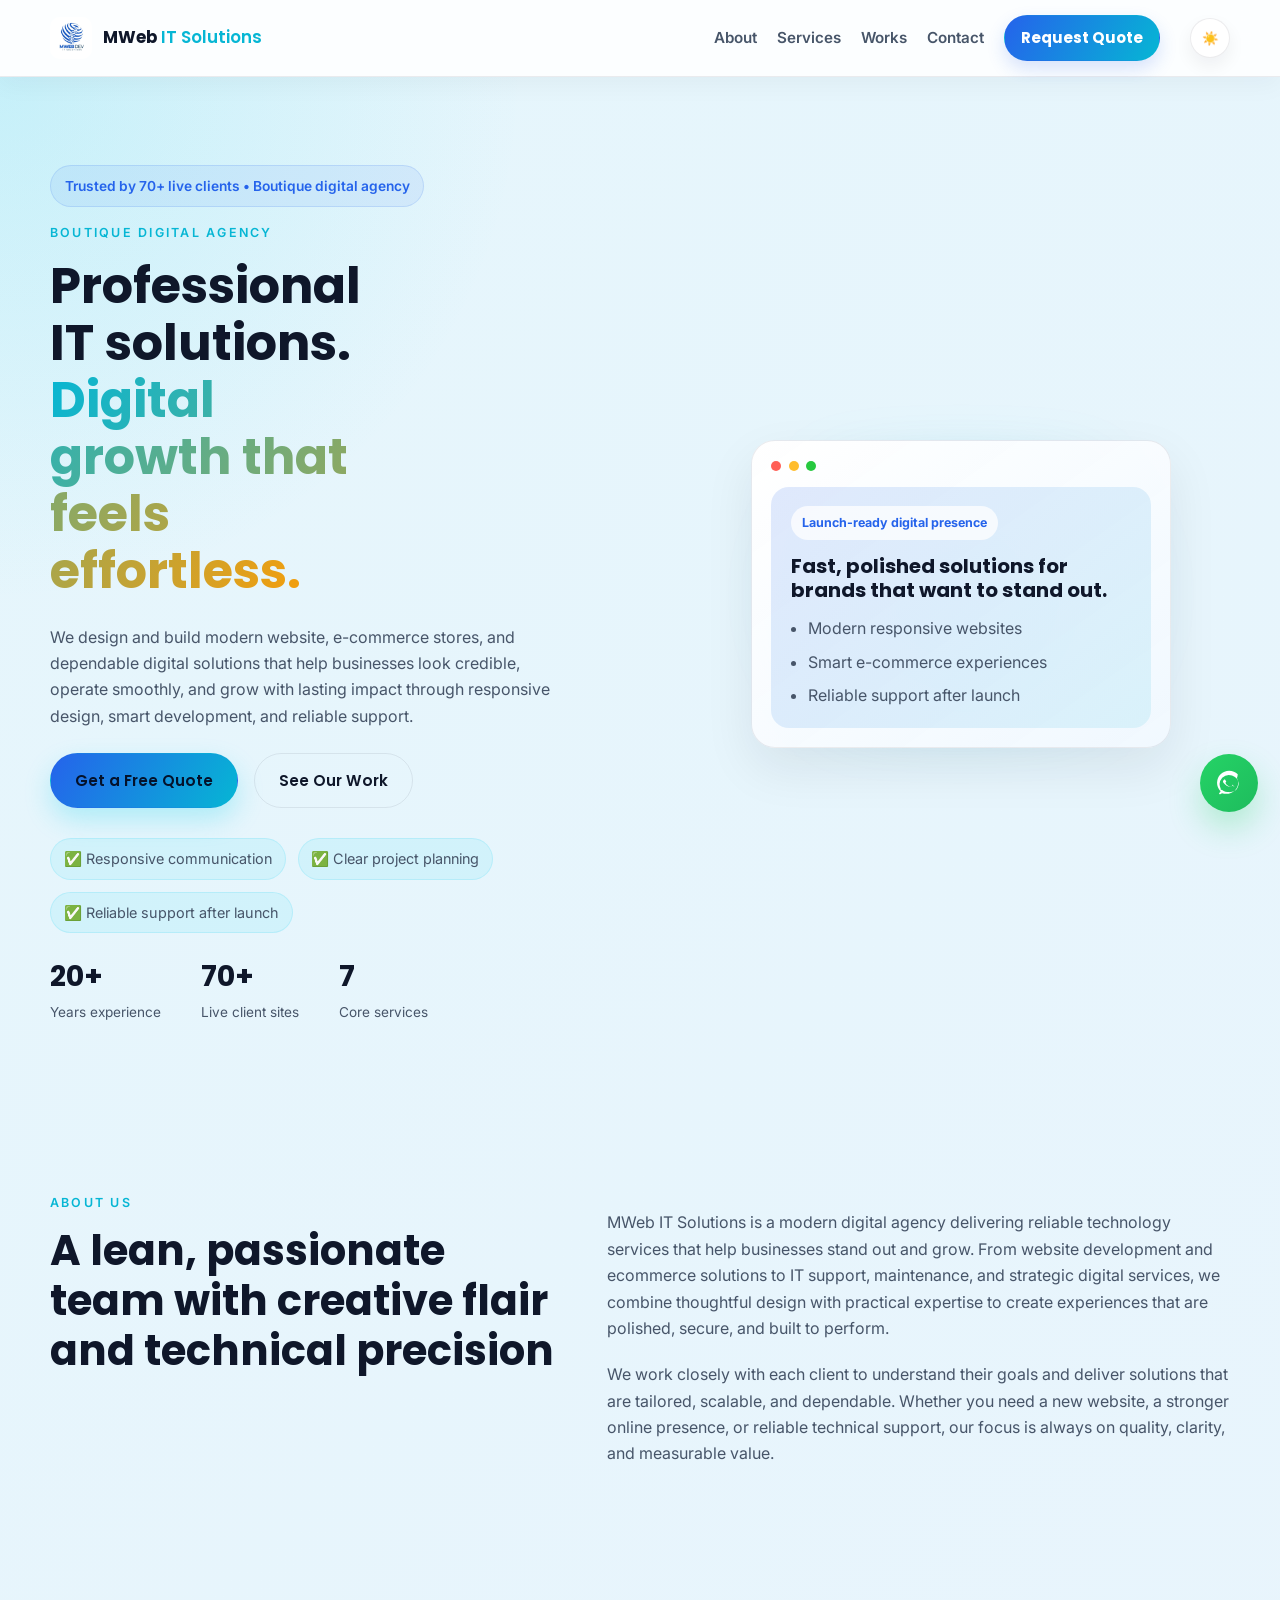
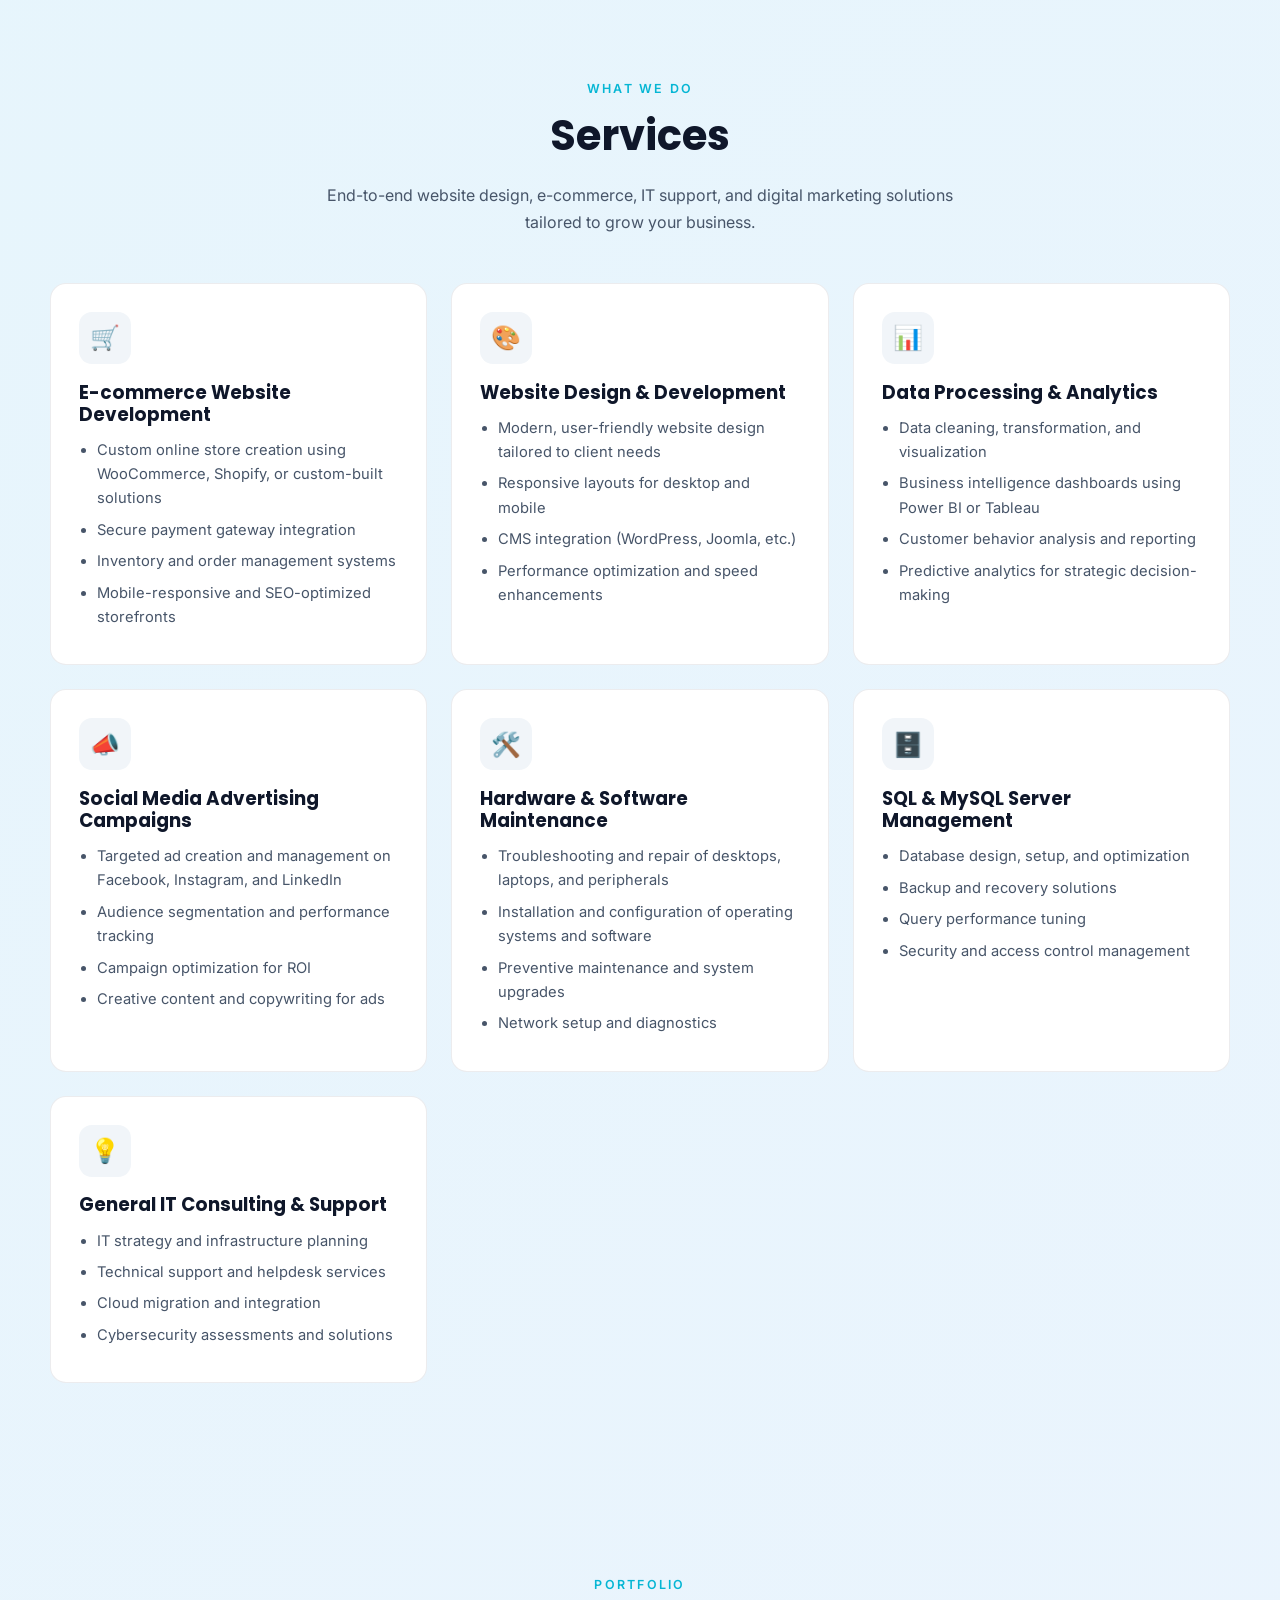
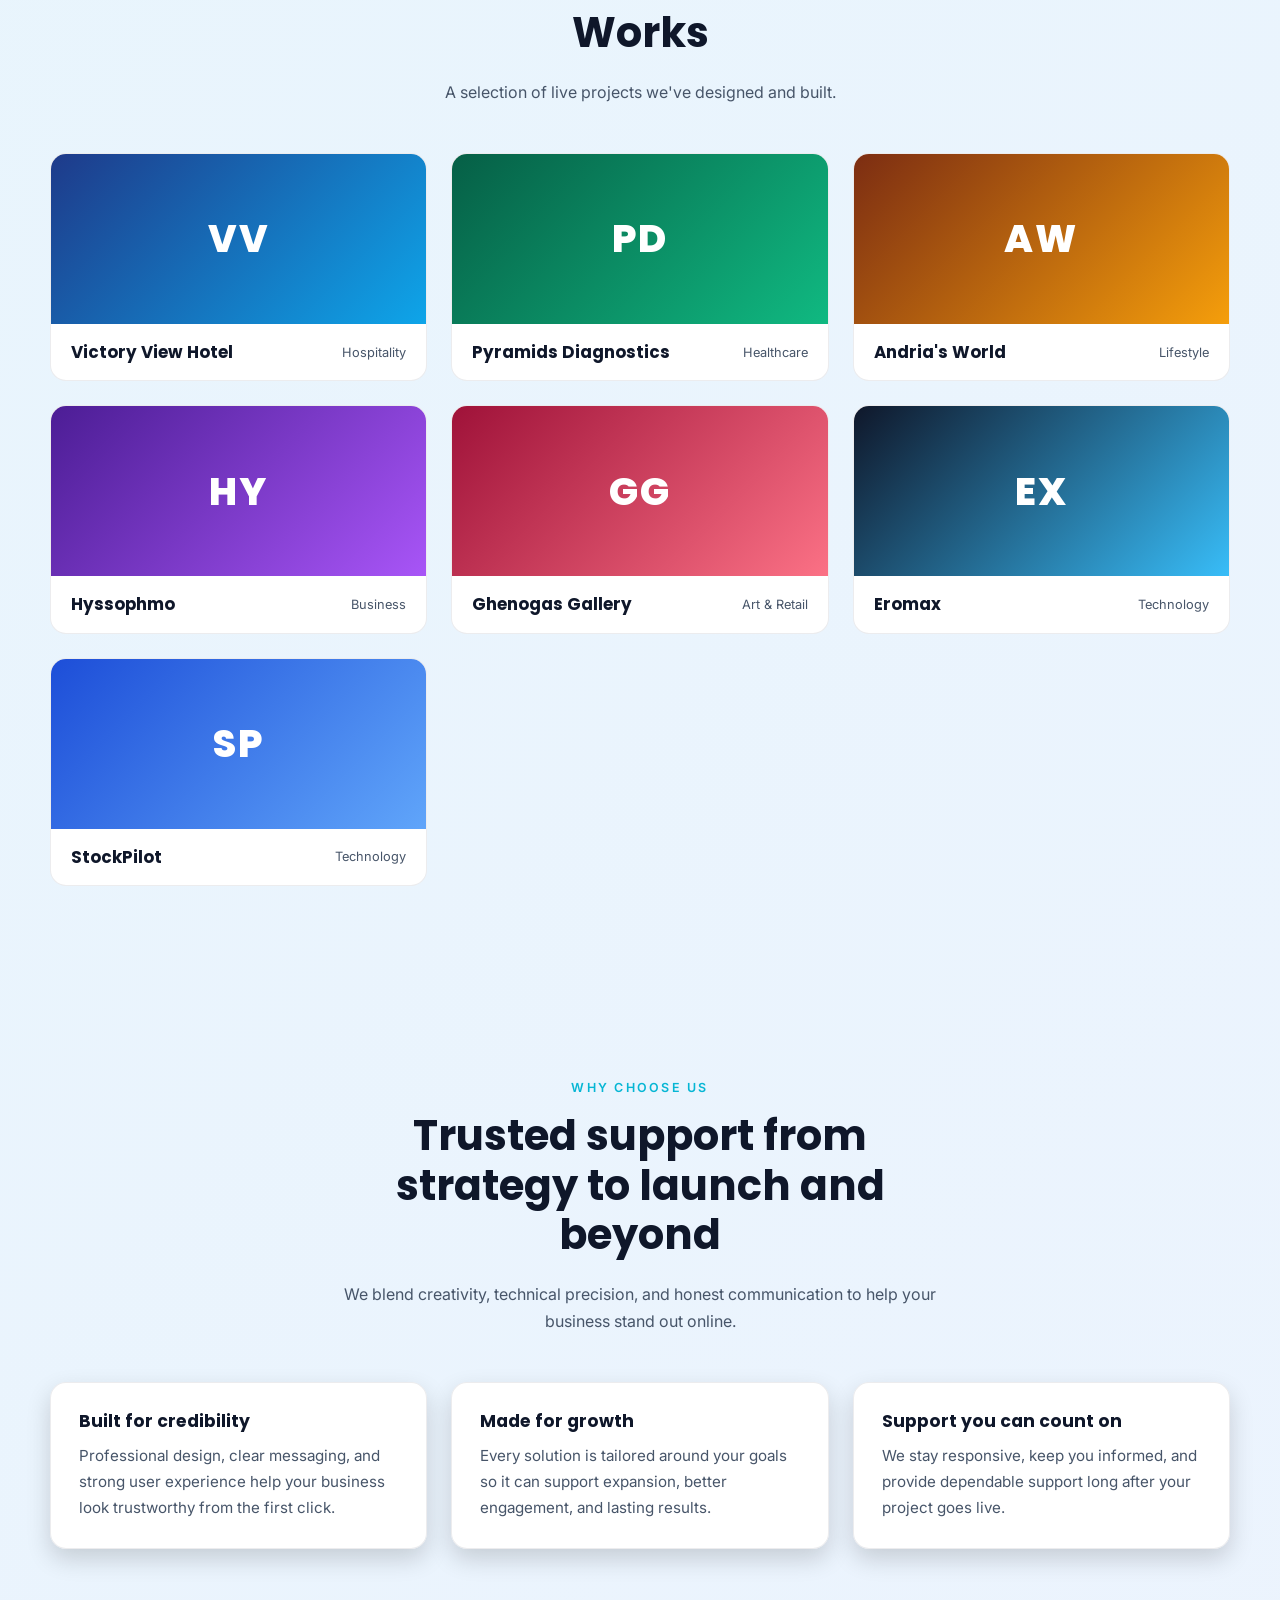
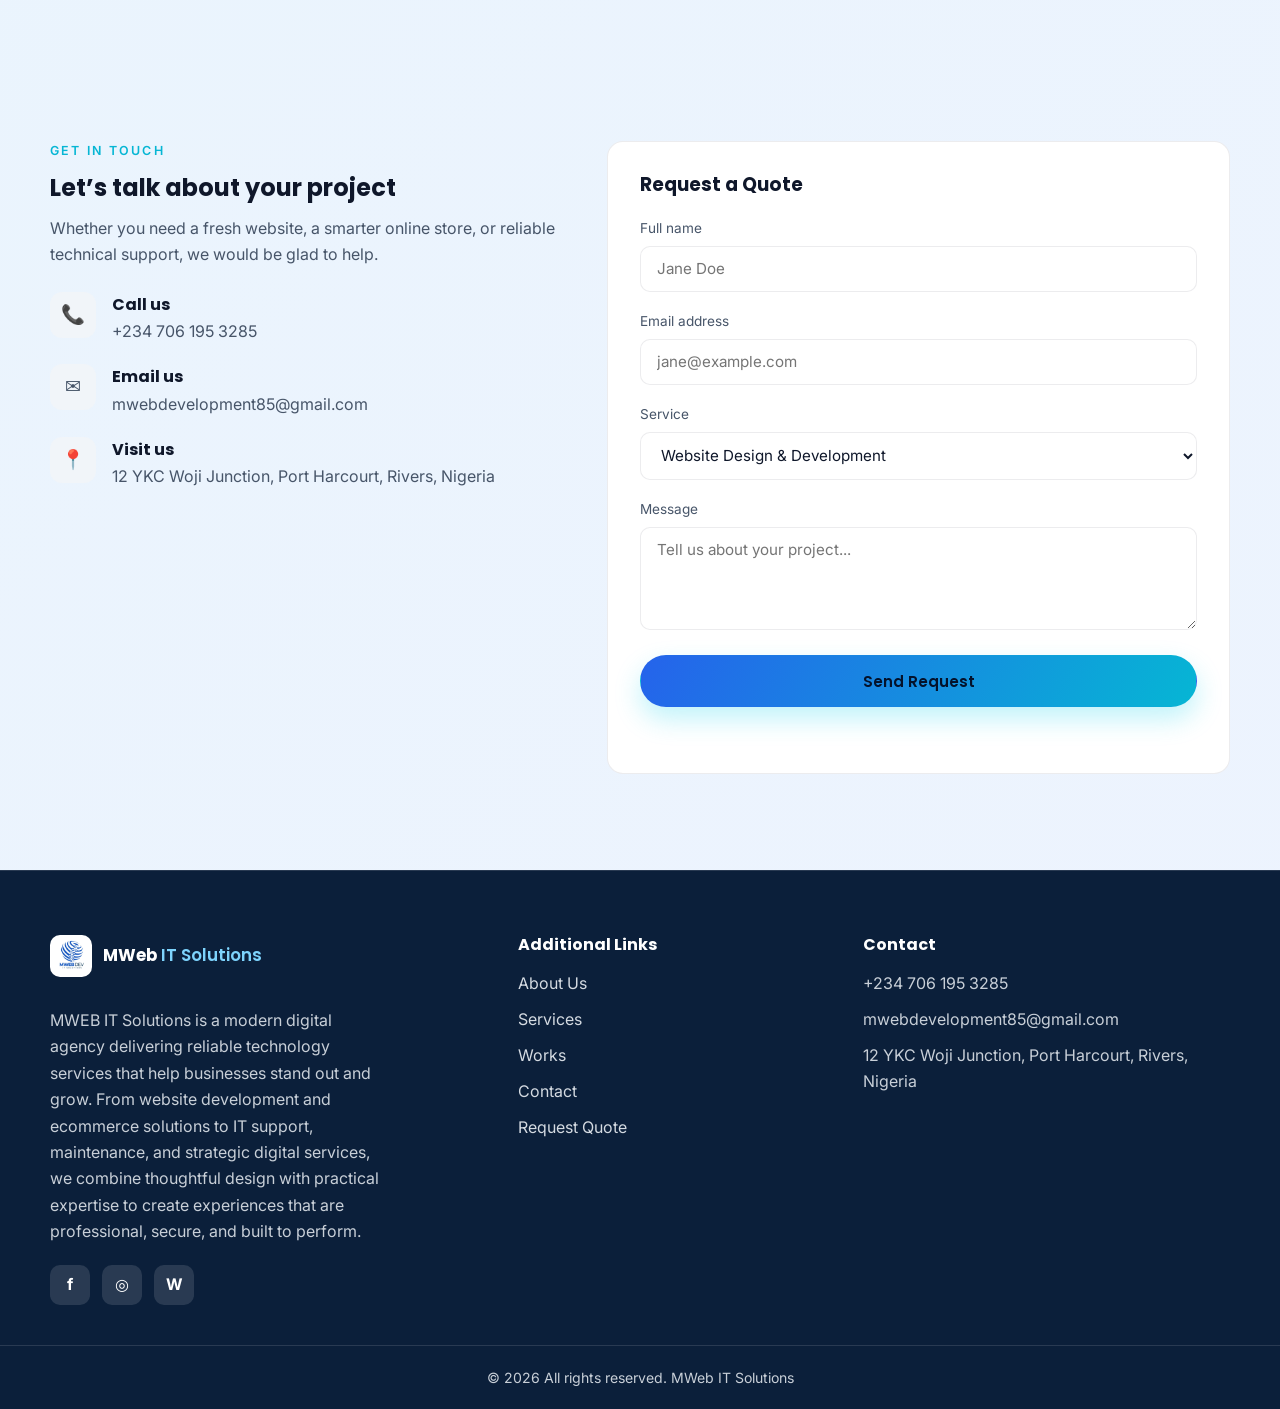
==== index.html @ 4c671ed6 "updated link" ====
<!DOCTYPE html>
<html lang="en">
<head>
  <meta charset="UTF-8" />
  <meta name="viewport" content="width=device-width, initial-scale=1.0" />
  <meta name="description" content="MWEB IT Solutions provides professional website design, e-commerce development, IT support, and digital marketing services for businesses seeking reliable growth online." />
  <meta name="keywords" content="website design company, web development agency, ecommerce website, IT support services, digital marketing agency, responsive website design, custom website development" />
  <meta name="author" content="MWEB IT Solutions" />
  <meta name="google-site-verification" content="SBiIvkChn9C94hpiwsORl5wHkBfCQPVoW0wf-4r5130" />
  <meta name="robots" content="index, follow, max-snippet:-1, max-image-preview:large, max-video-preview:-1" />
  <meta property="og:title" content="MWEB IT Solutions | Website Design, E-commerce & IT Support" />
  <meta property="og:description" content="Professional website design, e-commerce development, IT support, and digital marketing solutions for growing businesses." />
  <meta property="og:type" content="website" />
  <meta property="og:url" content="https://mwebitsolutions.com/" />
  <meta property="og:image" content="https://mwebitsolutions.com/images/logo.jpg" />
  <meta property="og:site_name" content="MWEB IT Solutions" />
  <meta name="twitter:card" content="summary_large_image" />
  <meta name="twitter:title" content="MWEB IT Solutions | Website Design, E-commerce & IT Support" />
  <meta name="twitter:description" content="Professional website design, e-commerce development, IT support, and digital marketing solutions for growing businesses." />
  <meta name="twitter:image" content="https://mwebitsolutions.com/images/logo.jpg" />
  <title>MWEB IT Solutions | Website Design, E-commerce & IT Support</title>
  <link rel="preconnect" href="https://fonts.googleapis.com" />
  <link rel="preconnect" href="https://fonts.gstatic.com" crossorigin />
  <link href="https://fonts.googleapis.com/css2?family=Poppins:wght@400;500;600;700;800&family=Inter:wght@400;500;600&display=swap" rel="stylesheet" />
  <link rel="stylesheet" href="css/styles.css" />
  <script type="application/ld+json">
  {
    "@context": "https://schema.org",
    "@type": "Organization",
    "name": "MWEB IT Solutions",
    "url": "https://mwebitsolutions.com/",
    "logo": "https://mwebitsolutions.com/images/logo.jpg",
    "description": "MWEB IT Solutions offers website design, e-commerce development, IT support, and digital marketing services for growing businesses.",
    "sameAs": [],
    "contactPoint": {
      "@type": "ContactPoint",
      "telephone": "+2347061953285",
      "contactType": "sales"
    }
  }
  </script>
  <!-- Google tag (gtag.js) -->
  <script async src="https://www.googletagmanager.com/gtag/js?id=G-JYFDJ59H5P"></script>
  <script>
    window.dataLayer = window.dataLayer || [];
    function gtag(){dataLayer.push(arguments);}
    gtag('js', new Date());
    gtag('config', 'G-JYFDJ59H5P');
  </script>
</head>
<body>
  <!-- Header -->
  <header class="site-header" id="top">
    <div class="container header-inner">
      <a href="#home" class="brand">
        <img src="images/logo.jpg" alt="MWeb IT Solutions logo" class="brand-logo" />
        <span class="brand-text">MWeb <em>IT Solutions</em></span>
      </a>

      <nav class="main-nav" id="mainNav" aria-label="Primary">
        <a href="#home">About</a>
        <a href="#services">Services</a>
        <a href="#works">Works</a>
        <a href="#contact">Contact</a>
        <a href="#contact" class="btn btn-sm btn-primary nav-cta">Request Quote</a>
      </nav>

      <div class="header-actions">
        <button class="theme-toggle" id="themeToggle" aria-label="Toggle color mode" title="Toggle color mode">☀️</button>
        <button class="nav-toggle" id="navToggle" aria-label="Toggle menu" aria-expanded="false">
          <span></span><span></span><span></span>
        </button>
      </div>
    </div>
  </header>

  <!-- Hero -->
  <section class="hero" id="home">
    <div class="container hero-inner">
      <div class="hero-copy">
        <div class="hero-badge">Trusted by 70+ live clients • Boutique digital agency</div>
        <p class="eyebrow">Boutique Digital Agency</p>
        <h1>Professional IT solutions.<br /><span>Digital growth that feels effortless.</span></h1>
        <p class="lead">
          We design and build modern website, e-commerce stores, and dependable digital solutions that help businesses look credible,
          operate smoothly, and grow with lasting impact through responsive design, smart development, and reliable support.
        </p>
        <div class="hero-actions">
          <a href="#contact" class="btn btn-primary">Get a Free Quote</a>
          <a href="#works" class="btn btn-ghost">See Our Work</a>
        </div>
        <div class="hero-trust" aria-label="Trust points">
          <span>✅ Responsive communication</span>
          <span>✅ Clear project planning</span>
          <span>✅ Reliable support after launch</span>
        </div>
        <ul class="hero-stats">
          <li><strong>20+</strong><span>Years experience</span></li>
          <li><strong>70+</strong><span>Live client sites</span></li>
          <li><strong>7</strong><span>Core services</span></li>
        </ul>
      </div>
      <div class="hero-visual" aria-hidden="true">
        <div class="glow"></div>
        <div class="hero-feature-card">
          <div class="hero-feature-header">
            <span></span><span></span><span></span>
          </div>
          <div class="hero-feature-main">
            <div class="hero-feature-badge">Launch-ready digital presence</div>
            <h3>Fast, polished solutions for brands that want to stand out.</h3>
            <ul>
              <li>Modern responsive websites</li>
              <li>Smart e-commerce experiences</li>
              <li>Reliable support after launch</li>
            </ul>
          </div>
        </div>
      </div>
    </div>
  </section>

  <!-- About -->
  <section class="about section" id="about">
    <div class="container about-grid">
      <div class="section-head">
        <p class="kicker">About us</p>
        <h2>A lean, passionate team with creative flair and technical precision</h2>
      </div>
      <div class="about-body">
        <p>
          MWeb IT Solutions is a modern digital agency delivering reliable technology services that help businesses stand out and grow.
          From website development and ecommerce solutions to IT support, maintenance, and strategic digital services, we combine thoughtful design
          with practical expertise to create experiences that are polished, secure, and built to perform.
        </p>
        <p>
          We work closely with each client to understand their goals and deliver solutions that are tailored, scalable, and dependable.
          Whether you need a new website, a stronger online presence, or reliable technical support, our focus is always on quality, clarity,
          and measurable value.
        </p>
      </div>
    </div>
  </section>

  <!-- Services -->
  <section class="services section" id="services">
    <div class="container">
      <div class="section-head center">
        <p class="kicker">What we do</p>
        <h2>Services</h2>
        <p class="section-sub">End-to-end website design, e-commerce, IT support, and digital marketing solutions tailored to grow your business.</p>
      </div>

      <div class="service-grid">
        <article class="service-card">
          <div class="service-icon">🛒</div>
          <h3>E-commerce Website Development</h3>
          <ul>
            <li>Custom online store creation using WooCommerce, Shopify, or custom-built solutions</li>
            <li>Secure payment gateway integration</li>
            <li>Inventory and order management systems</li>
            <li>Mobile-responsive and SEO-optimized storefronts</li>
          </ul>
        </article>

        <article class="service-card">
          <div class="service-icon">🎨</div>
          <h3>Website Design &amp; Development</h3>
          <ul>
            <li>Modern, user-friendly website design tailored to client needs</li>
            <li>Responsive layouts for desktop and mobile</li>
            <li>CMS integration (WordPress, Joomla, etc.)</li>
            <li>Performance optimization and speed enhancements</li>
          </ul>
        </article>

        <article class="service-card">
          <div class="service-icon">📊</div>
          <h3>Data Processing &amp; Analytics</h3>
          <ul>
            <li>Data cleaning, transformation, and visualization</li>
            <li>Business intelligence dashboards using Power BI or Tableau</li>
            <li>Customer behavior analysis and reporting</li>
            <li>Predictive analytics for strategic decision-making</li>
          </ul>
        </article>

        <article class="service-card">
          <div class="service-icon">📣</div>
          <h3>Social Media Advertising Campaigns</h3>
          <ul>
            <li>Targeted ad creation and management on Facebook, Instagram, and LinkedIn</li>
            <li>Audience segmentation and performance tracking</li>
            <li>Campaign optimization for ROI</li>
            <li>Creative content and copywriting for ads</li>
          </ul>
        </article>

        <article class="service-card">
          <div class="service-icon">🛠️</div>
          <h3>Hardware &amp; Software Maintenance</h3>
          <ul>
            <li>Troubleshooting and repair of desktops, laptops, and peripherals</li>
            <li>Installation and configuration of operating systems and software</li>
            <li>Preventive maintenance and system upgrades</li>
            <li>Network setup and diagnostics</li>
          </ul>
        </article>

        <article class="service-card">
          <div class="service-icon">🗄️</div>
          <h3>SQL &amp; MySQL Server Management</h3>
          <ul>
            <li>Database design, setup, and optimization</li>
            <li>Backup and recovery solutions</li>
            <li>Query performance tuning</li>
            <li>Security and access control management</li>
          </ul>
        </article>

        <article class="service-card">
          <div class="service-icon">💡</div>
          <h3>General IT Consulting &amp; Support</h3>
          <ul>
            <li>IT strategy and infrastructure planning</li>
            <li>Technical support and helpdesk services</li>
            <li>Cloud migration and integration</li>
            <li>Cybersecurity assessments and solutions</li>
          </ul>
        </article>
      </div>
    </div>
  </section>

  <!-- Works -->
  <section class="works section" id="works">
    <div class="container">
      <div class="section-head center">
        <p class="kicker">Portfolio</p>
        <h2>Works</h2>
        <p class="section-sub">A selection of live projects we've designed and built.</p>
      </div>

      <div class="works-grid">
        <a class="work-card" href="https://victoryviewhotel.com.ng/" target="_blank" rel="noopener">
          <div class="work-thumb" style="--c1:#1e3a8a;--c2:#0ea5e9;">VV</div>
          <div class="work-meta"><h3>Victory View Hotel</h3><span>Hospitality</span></div>
        </a>
        <a class="work-card" href="https://pyramidsdiagnostics.com/" target="_blank" rel="noopener">
          <div class="work-thumb" style="--c1:#065f46;--c2:#10b981;">PD</div>
          <div class="work-meta"><h3>Pyramids Diagnostics</h3><span>Healthcare</span></div>
        </a>
        <a class="work-card" href="https://andriasworld.ng/" target="_blank" rel="noopener">
          <div class="work-thumb" style="--c1:#7c2d12;--c2:#f59e0b;">AW</div>
          <div class="work-meta"><h3>Andria's World</h3><span>Lifestyle</span></div>
        </a>
        <a class="work-card" href="https://hyssophmo.com/" target="_blank" rel="noopener">
          <div class="work-thumb" style="--c1:#4c1d95;--c2:#a855f7;">HY</div>
          <div class="work-meta"><h3>Hyssophmo</h3><span>Business</span></div>
        </a>
        <a class="work-card" href="https://ghenogasgallery.com.ng/" target="_blank" rel="noopener">
          <div class="work-thumb" style="--c1:#9f1239;--c2:#fb7185;">GG</div>
          <div class="work-meta"><h3>Ghenogas Gallery</h3><span>Art &amp; Retail</span></div>
        </a>
        <a class="work-card" href="https://eromax.com.ng/" target="_blank" rel="noopener">
          <div class="work-thumb" style="--c1:#0f172a;--c2:#38bdf8;">EX</div>
          <div class="work-meta"><h3>Eromax</h3><span>Technology</span></div>
        </a>
        <a class="work-card" href="https://mwebitsolutions.github.io/stockpilot-website/" target="_blank" rel="noopener">
          <div class="work-thumb" style="--c1:#1d4ed8;--c2:#60a5fa;">SP</div>
          <div class="work-meta"><h3>StockPilot</h3><span>Technology</span></div>
        </a>
      </div>
    </div>
  </section>

  <!-- Trust / Why choose us -->
  <section class="trust section" id="trust">
    <div class="container">
      <div class="section-head center">
        <p class="kicker">Why choose us</p>
        <h2>Trusted support from strategy to launch and beyond</h2>
        <p class="section-sub">We blend creativity, technical precision, and honest communication to help your business stand out online.</p>
      </div>

      <div class="trust-cards">
        <article class="trust-card">
          <h3>Built for credibility</h3>
          <p>Professional design, clear messaging, and strong user experience help your business look trustworthy from the first click.</p>
        </article>
        <article class="trust-card">
          <h3>Made for growth</h3>
          <p>Every solution is tailored around your goals so it can support expansion, better engagement, and lasting results.</p>
        </article>
        <article class="trust-card">
          <h3>Support you can count on</h3>
          <p>We stay responsive, keep you informed, and provide dependable support long after your project goes live.</p>
        </article>
      </div>
    </div>
  </section>

  <!-- Contact -->
  <section class="contact section" id="contact">
    <div class="container contact-grid">
      <div class="contact-info">
        <p class="kicker">Get in touch</p>
        <h2>Let’s talk about your project</h2>
        <p class="contact-intro">Whether you need a fresh website, a smarter online store, or reliable technical support, we would be glad to help.</p>
        <ul class="contact-list">
          <li>
            <span class="ci-icon">📞</span>
            <div><strong>Call us</strong><a href="tel:+2347061953285">+234 706 195 3285</a></div>
          </li>
          <li>
            <span class="ci-icon">✉️</span>
            <div><strong>Email us</strong><a href="mailto:mwebdevelopment85@gmail.com">mwebdevelopment85@gmail.com</a></div>
          </li>
          <li>
            <span class="ci-icon">📍</span>
            <div><strong>Visit us</strong><span>12 YKC Woji Junction, Port Harcourt, Rivers, Nigeria</span></div>
          </li>
        </ul>
      </div>

      <form class="contact-form" id="contactForm" action="#" method="POST" novalidate>
        <h3>Request a Quote</h3>
        <div class="field">
          <label for="name">Full name</label>
          <input type="text" id="name" name="name" required placeholder="Jane Doe" />
        </div>
        <div class="field">
          <label for="email">Email address</label>
          <input type="email" id="email" name="email" required placeholder="jane@example.com" />
        </div>
        <div class="field">
          <label for="service">Service</label>
          <select id="service" name="service">
            <option>Website Design &amp; Development</option>
            <option>E-commerce Development</option>
            <option>Data Processing &amp; Analytics</option>
            <option>Social Media Advertising</option>
            <option>Hardware &amp; Software Maintenance</option>
            <option>SQL &amp; MySQL Server Management</option>
            <option>General IT Consulting &amp; Support</option>
          </select>
        </div>
        <div class="field">
          <label for="message">Message</label>
          <textarea id="message" name="message" rows="4" placeholder="Tell us about your project..."></textarea>
        </div>
        <input type="hidden" name="_subject" value="New quote request from MWeb website" />
        <input type="text" name="_honey" style="display:none;" tabindex="-1" autocomplete="off" />
        <button type="submit" class="btn btn-primary btn-block">Send Request</button>
        <p class="form-note" id="formNote" role="status"></p>
      </form>
    </div>
  </section>

  <!-- Footer -->
  <footer class="site-footer">
    <div class="container footer-grid">
      <div class="footer-brand">
        <a href="#top" class="brand">
          <img src="images/logo.jpg" alt="MWeb IT Solutions logo" class="brand-logo" />
          <span class="brand-text">MWeb <em>IT Solutions</em></span>
        </a>
        <p>MWEB IT Solutions is a modern digital agency delivering reliable technology services that help businesses stand out and grow. From website development and ecommerce solutions to IT support, maintenance, and strategic digital services, we combine thoughtful design with practical expertise to create experiences that are professional, secure, and built to perform.</p>
        <div class="socials">
          <a href="https://www.facebook.com/profile.php?id=100087336552501" target="_blank" rel="noopener" aria-label="Facebook">f</a>
          <a href="https://www.instagram.com/mweb.devsolution/" target="_blank" rel="noopener" aria-label="Instagram">◎</a>
          <a href="https://wa.me/2347061953285" target="_blank" rel="noopener" aria-label="WhatsApp">W</a>
        </div>
      </div>

      <div class="footer-links">
        <h4>Additional Links</h4>
        <ul>
          <li><a href="#about">About Us</a></li>
          <li><a href="#services">Services</a></li>
          <li><a href="#works">Works</a></li>
          <li><a href="#contact">Contact</a></li>
          <li><a href="#contact">Request Quote</a></li>
        </ul>
      </div>

      <div class="footer-contact">
        <h4>Contact</h4>
        <ul>
          <li><a href="https://wa.me/2347061953285">+234 706 195 3285</a></li>
          <li>mwebdevelopment85@gmail.com</li>
          <li>12 YKC Woji Junction, Port Harcourt, Rivers, Nigeria</li>
        </ul>
      </div>
    </div>
    <div class="footer-bottom">
      <div class="container">
        <p>© <span id="year"></span> All rights reserved. MWeb IT Solutions</p>
      </div>
    </div>
  </footer>

  <a href="https://wa.me/2347061953285" class="whatsapp-float" target="_blank" rel="noopener" aria-label="Chat on WhatsApp">
    <svg viewBox="0 0 24 24" aria-hidden="true">
      <path d="M16.9 15.2c-.3-.2-1.7-.8-1.9-.9-.2-.1-.3-.1-.5.1-.1.2-.5.8-.7 1-.1.1-.2.1-.4.1-.1 0-.3 0-.5-.1-.7-.3-1.4-.7-2-1.2-.8-.7-1.4-1.4-1.9-2.3-.1-.2 0-.3.1-.4.1-.1.2-.2.3-.3.1-.1.1-.2.2-.3.1-.1 0-.2-.1-.3-.1-.4-.7-1.1-.9-1.5-.1-.2-.2-.1-.3-.1l-.4.1c-.1.1-.3.2-.4.3-.2.2-.5.5-.6.9-.1.3-.1.7.1 1 .2.3.4.7.6 1 .2.2.4.4.6.6 1.1 1.1 2.4 1.9 3.8 2.4.4.1.7.2 1.1.2.4 0 .7-.2.9-.4.2-.2.5-.6.6-.9.1-.4 0-.7-.1-.9-.2-.2-.3-.3-.5-.4z"/>
      <path d="M19.5 4.5A10.2 10.2 0 0 0 4.8 19.2L3.5 20.7a.8.8 0 0 0 1 .9l1.5-.9c2.5.9 5.2.8 7.6-.2 2.4-.9 4.4-2.7 5.5-5.1 1.1-2.4 1-5.2-.3-7.6A10.3 10.3 0 0 0 19.5 4.5zM12.1 19.8c-2.2 0-4.3-.7-6-1.9l-.4-.2-1 .6.4-1-.2-.4a8.5 8.5 0 0 1 1.3-9.4A8.4 8.4 0 0 1 20.3 12c0 2.2-.8 4.4-2.3 6a8.5 8.5 0 0 1-6 1.8z"/>
    </svg>
  </a>
  <a href="#top" class="to-top" id="toTop" aria-label="Back to top">↑</a>

  <script src="js/main.js?v=20260809-2"></script>
</body>
</html>
---- css/styles.css ----
:root {
  --bg: #f8fbff;
  --bg-2: #ffffff;
  --surface: #ffffff;
  --surface-2: #f1f5f9;
  --text: #0f172a;
  --muted: #475569;
  --primary: #2563eb;
  --primary-2: #06b6d4;
  --accent: #f59e0b;
  --border: rgba(15, 23, 42, 0.08);
  --radius: 16px;
  --shadow: 0 20px 50px rgba(15, 23, 42, 0.08);
  --container: 1180px;
}

body.dark {
  --bg: #0b1020;
  --bg-2: #0f1730;
  --surface: #131c38;
  --surface-2: #1a2547;
  --text: #e8ecf6;
  --muted: #9aa6c4;
  --border: rgba(255, 255, 255, 0.08);
  --shadow: 0 20px 50px rgba(0, 0, 0, 0.35);
}

* { box-sizing: border-box; }

html { scroll-behavior: smooth; }

body {
  margin: 0;
  font-family: "Inter", system-ui, sans-serif;
  background: linear-gradient(135deg, rgba(6, 182, 212, 0.08), rgba(37, 99, 235, 0.05)), var(--bg);
  color: var(--text);
  line-height: 1.65;
  -webkit-font-smoothing: antialiased;
  transition: background-color 0.25s ease, color 0.25s ease;
}

h1, h2, h3, h4 { font-family: "Poppins", sans-serif; line-height: 1.2; margin: 0 0 0.5em; }

a { color: inherit; text-decoration: none; }

img { max-width: 100%; display: block; }

.container { width: min(100% - 2.5rem, var(--container)); margin-inline: auto; }

.section { padding: 96px 0; }

.center { text-align: center; }

/* Buttons */
.btn {
  display: inline-flex;
  align-items: center;
  gap: 0.5rem;
  padding: 0.85rem 1.5rem;
  border-radius: 999px;
  font-weight: 600;
  font-family: "Poppins", sans-serif;
  font-size: 0.95rem;
  cursor: pointer;
  border: 1px solid transparent;
  transition: transform 0.15s ease, box-shadow 0.2s ease, background 0.2s ease;
}
.btn:hover { transform: translateY(-2px); }
.btn-sm { padding: 0.55rem 1.1rem; font-size: 0.85rem; }
.btn-block { width: 100%; justify-content: center; }
.btn-primary {
  background: linear-gradient(120deg, var(--primary), var(--primary-2));
  color: #04122b;
  box-shadow: 0 12px 26px rgba(34, 211, 238, 0.28);
}
.btn-ghost { background: transparent; border-color: var(--border); color: var(--text); }
.btn-ghost:hover { background: var(--surface-2); }

/* Header */
.site-header {
  position: sticky;
  top: 0;
  z-index: 50;
  background: rgba(255, 255, 255, 0.88);
  backdrop-filter: blur(16px);
  border-bottom: 1px solid var(--border);
  box-shadow: 0 8px 24px rgba(15, 23, 42, 0.04);
}
body.dark .site-header {
  background: rgba(11, 16, 32, 0.88);
  box-shadow: 0 8px 24px rgba(0, 0, 0, 0.18);
}
.header-inner { display: flex; align-items: center; justify-content: space-between; height: 76px; gap: 1rem; position: relative; }

.brand { display: inline-flex; align-items: center; gap: 0.7rem; font-family: "Poppins", sans-serif; font-weight: 700; }
.brand-logo {
  width: 42px;
  height: 42px;
  object-fit: contain;
  border-radius: 10px;
  display: block;
}
.brand-text { font-size: 1.05rem; color: var(--text); }
.brand-text em { color: var(--primary-2); font-style: normal; font-weight: 600; }

.main-nav {
  display: flex;
  align-items: center;
  gap: 1.25rem;
  margin-left: auto;
  margin-right: 0.5rem;
}
.main-nav a {
  color: var(--muted);
  font-weight: 600;
  font-size: 0.95rem;
  padding: 0.3rem 0;
  position: relative;
  transition: color 0.15s ease;
}
.main-nav a:hover,
.main-nav a:focus-visible {
  color: var(--primary);
}
.main-nav a::after {
  content: "";
  position: absolute;
  left: 0;
  bottom: -0.2rem;
  width: 0;
  height: 2px;
  background: linear-gradient(120deg, var(--primary), var(--primary-2));
  transition: width 0.2s ease;
}
.main-nav a:hover::after,
.main-nav a:focus-visible::after {
  width: 100%;
}
.main-nav .nav-cta {
  color: #ffffff;
  background: linear-gradient(120deg, var(--primary), var(--primary-2));
  border-color: transparent;
  box-shadow: 0 8px 18px rgba(37, 99, 235, 0.18);
  font-weight: 700;
  padding: 0.62rem 1rem;
  border-radius: 999px;
}

.main-nav .nav-cta:hover {
  color: #ffffff;
  transform: translateY(-2px);
  box-shadow: 0 10px 22px rgba(37, 99, 235, 0.24);
}

.header-actions {
  display: flex;
  align-items: center;
  gap: 0.75rem;
  margin-left: 0.35rem;
}
.theme-toggle {
  width: 40px; height: 40px; border: 1px solid var(--border); border-radius: 50%;
  background: var(--surface); color: var(--text); cursor: pointer; display: grid; place-items: center;
  box-shadow: 0 8px 18px rgba(15, 23, 42, 0.06);
}
.nav-toggle { display: none; background: none; border: 0; cursor: pointer; padding: 8px; }
.nav-toggle span { display: block; width: 24px; height: 2px; background: var(--text); margin: 5px 0; transition: 0.25s; }

/* Hero */
.hero {
  padding: 88px 0 74px;
  overflow: hidden;
  position: relative;
}
.hero::before {
  content: "";
  position: absolute;
  inset: 0;
  background: radial-gradient(circle at top left, rgba(34, 211, 238, 0.16), transparent 32%);
  pointer-events: none;
}
.hero-inner { display: grid; grid-template-columns: 1.05fr 0.95fr; gap: 3rem; align-items: center; }
.hero-copy { position: relative; z-index: 1; }
.hero-badge {
  display: inline-flex;
  align-items: center;
  gap: 0.45rem;
  padding: 0.55rem 0.85rem;
  border-radius: 999px;
  margin-bottom: 1rem;
  font-weight: 600;
  font-size: 0.86rem;
  color: var(--primary);
  background: rgba(37, 99, 235, 0.08);
  border: 1px solid rgba(37, 99, 235, 0.14);
}
.hero-trust {
  display: flex; flex-wrap: wrap; gap: 0.75rem; margin: 0 0 1.25rem;
}
.hero-trust span {
  display: inline-flex; align-items: center; gap: 0.35rem;
  padding: 0.5rem 0.8rem; border-radius: 999px;
  background: rgba(34, 211, 238, 0.1); border: 1px solid rgba(34, 211, 238, 0.16);
  color: var(--muted); font-size: 0.9rem;
}
.eyebrow {
  text-transform: uppercase; letter-spacing: 0.18em; font-size: 0.78rem;
  color: var(--primary-2); font-weight: 600; margin: 0 0 0.8rem;
}
.hero h1 {
  font-size: clamp(1.95rem, 4.2vw, 3.1rem);
  font-weight: 700;
  line-height: 1.15;
  max-width: 11ch;
}
.hero h1 span { background: linear-gradient(120deg, var(--primary-2), var(--accent)); -webkit-background-clip: text; background-clip: text; color: transparent; }
.lead { color: var(--muted); font-size: 1rem; max-width: 52ch; }
.hero-actions { display: flex; gap: 1rem; margin: 1.5rem 0 1.9rem; flex-wrap: wrap; }
.hero-stats { list-style: none; display: flex; gap: 2.5rem; padding: 0; margin: 0; }
.hero-stats li { display: flex; flex-direction: column; }
.hero-stats strong { font-family: "Poppins", sans-serif; font-size: 1.8rem; color: var(--text); }
.hero-stats span { color: var(--muted); font-size: 0.85rem; }

.hero-visual { position: relative; display: grid; place-items: center; }
.glow { position: absolute; inset: 0; background: radial-gradient(circle at center, rgba(34, 211, 238, 0.2), transparent 70%); filter: blur(20px); }
.hero-feature-card {
  position: relative;
  width: 100%; max-width: 420px;
  background: linear-gradient(145deg, rgba(255,255,255,0.98), rgba(241,248,255,0.95));
  border: 1px solid var(--border);
  border-radius: 24px;
  box-shadow: var(--shadow);
  padding: 1.2rem;
  overflow: hidden;
}
body.dark .hero-feature-card {
  background: linear-gradient(145deg, rgba(19,28,56,0.96), rgba(26,37,71,0.92));
}
.hero-feature-header {
  display: flex; gap: 0.45rem; margin-bottom: 1rem;
}
.hero-feature-header span {
  width: 10px; height: 10px; border-radius: 50%; background: #ff5f56;
}
.hero-feature-header span:nth-child(2) { background: #ffbd2e; }
.hero-feature-header span:nth-child(3) { background: #27c93f; }
.hero-feature-main {
  border-radius: 18px;
  padding: 1.2rem;
  background: linear-gradient(135deg, rgba(37,99,235,0.14), rgba(6,182,212,0.1));
}
.hero-feature-badge {
  display: inline-flex;
  padding: 0.42rem 0.7rem;
  border-radius: 999px;
  background: rgba(255,255,255,0.75);
  color: var(--primary);
  font-size: 0.78rem;
  font-weight: 700;
  margin-bottom: 0.9rem;
}
.hero-feature-main h3 {
  font-size: 1.25rem;
  margin-bottom: 0.8rem;
  color: var(--text);
}
.hero-feature-main ul {
  margin: 0;
  padding-left: 1.1rem;
  color: var(--muted);
  display: grid;
  gap: 0.45rem;
}

/* Section heads */
.section-head { margin-bottom: 3rem; }
.section-head.center { text-align: center; max-width: 640px; margin-inline: auto; }
.kicker { text-transform: uppercase; letter-spacing: 0.18em; font-size: 0.78rem; color: var(--primary-2); font-weight: 600; margin: 0 0 0.75rem; }
.section-head h2 { font-size: clamp(1.8rem, 3.5vw, 2.6rem); }
.section-sub { color: var(--muted); }

/* About */
.about-grid { display: grid; grid-template-columns: 0.9fr 1.1fr; gap: 3rem; align-items: start; }
.about-body p { color: var(--muted); margin-bottom: 1.25rem; }

/* Services */
.service-grid { display: grid; grid-template-columns: repeat(3, 1fr); gap: 1.5rem; }
.service-card {
  background: linear-gradient(160deg, var(--surface), var(--bg-2));
  border: 1px solid var(--border);
  border-radius: var(--radius);
  padding: 1.75rem;
  transition: transform 0.2s ease, border-color 0.2s ease;
}
.service-card:hover { transform: translateY(-6px); border-color: rgba(34, 211, 238, 0.4); }
.service-icon {
  width: 52px; height: 52px;
  display: grid; place-items: center;
  font-size: 1.5rem; border-radius: 13px;
  background: var(--surface-2);
  margin-bottom: 1.1rem;
}
.service-card h3 { font-size: 1.15rem; }
.service-card ul { margin: 0.75rem 0 0; padding-left: 1.1rem; color: var(--muted); font-size: 0.92rem; }
.service-card li { margin-bottom: 0.45rem; }

/* Works */
.works-grid { display: grid; grid-template-columns: repeat(3, 1fr); gap: 1.5rem; }
.work-card {
  background: var(--surface); border: 1px solid var(--border);
  border-radius: var(--radius); overflow: hidden;
  transition: transform 0.2s ease, box-shadow 0.2s ease;
}
.work-card:hover { transform: translateY(-6px); box-shadow: var(--shadow); }
.work-thumb {
  height: 170px;
  display: grid; place-items: center;
  font-family: "Poppins", sans-serif; font-weight: 800; font-size: 2.4rem;
  color: #fff;
  background: linear-gradient(135deg, var(--c1), var(--c2));
  letter-spacing: 0.05em;
}
.work-meta { padding: 1.1rem 1.25rem; display: flex; justify-content: space-between; align-items: center; }
.work-meta h3 { font-size: 1.05rem; margin: 0; }
.work-meta span { color: var(--muted); font-size: 0.8rem; }

/* Blog */
.blog-grid { display: grid; grid-template-columns: repeat(3, 1fr); gap: 1.5rem; margin-bottom: 2.5rem; }
.post-card {
  background: var(--surface); border: 1px solid var(--border);
  border-radius: var(--radius); overflow: hidden;
  transition: transform 0.2s ease;
}
.post-card:hover { transform: translateY(-6px); }
.post-thumb { height: 150px; background: linear-gradient(135deg, var(--c1), var(--c2)); }
.post-body { padding: 1.25rem 1.4rem 1.5rem; }
.post-tag {
  display: inline-block; font-size: 0.72rem; text-transform: uppercase; letter-spacing: 0.1em;
  color: var(--primary-2); background: rgba(34, 211, 238, 0.1);
  padding: 0.3rem 0.7rem; border-radius: 999px; margin-bottom: 0.8rem;
}
.post-body h3 { font-size: 1.05rem; }
.post-body h3 a:hover { color: var(--primary-2); }
.post-meta { color: var(--muted); font-size: 0.85rem; margin: 0.6rem 0 0; }

/* Trust */
.trust-cards {
  display: grid; grid-template-columns: repeat(3, 1fr); gap: 1.5rem;
}
.trust-card {
  background: linear-gradient(160deg, var(--surface), var(--bg-2));
  border: 1px solid var(--border);
  border-radius: var(--radius);
  padding: 1.75rem;
  transition: transform 0.2s ease, border-color 0.2s ease, box-shadow 0.2s ease;
  box-shadow: 0 10px 24px rgba(0, 0, 0, 0.16);
}
.trust-card:hover {
  transform: translateY(-6px);
  border-color: rgba(34, 211, 238, 0.4);
  box-shadow: var(--shadow);
}
.trust-card h3 {
  font-size: 1.08rem;
  margin-bottom: 0.7rem;
  color: var(--text);
}
.trust-card p {
  color: var(--muted);
  margin: 0;
  font-size: 0.95rem;
  line-height: 1.7;
}

/* Contact */
.contact-grid { display: grid; grid-template-columns: 0.9fr 1.1fr; gap: 3rem; align-items: start; }
.contact-intro { color: var(--muted); max-width: 56ch; margin: 0.5rem 0 0; }
.contact-list { list-style: none; padding: 0; margin: 1.5rem 0 0; display: grid; gap: 1.25rem; }
.contact-list li { display: flex; gap: 1rem; align-items: flex-start; }
.ci-icon {
  width: 46px; height: 46px; flex: none;
  display: grid; place-items: center; font-size: 1.2rem;
  background: var(--surface-2); border-radius: 12px;
}
.contact-list strong { display: block; font-family: "Poppins", sans-serif; }
.contact-list a, .contact-list span { color: var(--muted); }
.contact-list a:hover { color: var(--primary-2); }

.contact-form {
  background: linear-gradient(160deg, var(--surface), var(--bg-2));
  border: 1px solid var(--border);
  border-radius: var(--radius);
  padding: 2rem;
}
.contact-form h3 { margin-bottom: 1.25rem; }
.field { margin-bottom: 1.1rem; }
.field label { display: block; font-size: 0.85rem; color: var(--muted); margin-bottom: 0.4rem; }
.field input, .field select, .field textarea {
  width: 100%; padding: 0.8rem 1rem;
  background: var(--bg-2); border: 1px solid var(--border);
  border-radius: 10px; color: var(--text); font-family: inherit; font-size: 0.95rem;
}
.field input:focus, .field select:focus, .field textarea:focus {
  outline: none; border-color: var(--primary-2); box-shadow: 0 0 0 3px rgba(34, 211, 238, 0.15);
}
.form-note { margin: 1rem 0 0; font-size: 0.9rem; color: var(--primary-2); min-height: 1.2em; }

/* Newsletter */
.newsletter { padding: 60px 0; background: linear-gradient(120deg, rgba(59, 130, 246, 0.14), rgba(34, 211, 238, 0.08)); border-top: 1px solid var(--border); border-bottom: 1px solid var(--border); }
.newsletter-inner { display: flex; align-items: center; justify-content: space-between; gap: 2rem; flex-wrap: wrap; }
.newsletter h2 { margin-bottom: 0.3rem; }
.newsletter p { color: var(--muted); margin: 0; }
.news-form { display: flex; gap: 0.6rem; flex-wrap: wrap; }
.news-form input {
  padding: 0.8rem 1rem; border-radius: 999px; border: 1px solid var(--border);
  background: var(--bg-2); color: var(--text); min-width: 180px;
}
.news-form input:focus { outline: none; border-color: var(--primary-2); }

/* Footer */
.site-footer {
  background: #0b1f3a;
  border-top: 1px solid rgba(255, 255, 255, 0.12);
  color: #f8fbff;
}
body.dark .site-footer {
  background: #08172d;
  color: #f8fbff;
}
.footer-grid { display: grid; grid-template-columns: 1.4fr 1fr 1.2fr; gap: 2.5rem; padding: 64px 0 40px; }
.footer-brand .brand {
  display: inline-flex;
  align-items: center;
  gap: 0.7rem;
  margin-bottom: 0.9rem;
}
.footer-brand .brand-text {
  color: #ffffff;
  font-size: 1.05rem;
  font-weight: 700;
}
.footer-brand .brand-text em {
  color: #7dd3fc;
  font-weight: 600;
}
.footer-brand p { color: rgba(248, 251, 255, 0.8); margin: 1rem 0 1.25rem; max-width: 34ch; }
.socials { display: flex; gap: 0.75rem; }
.socials a {
  width: 40px; height: 40px; display: grid; place-items: center;
  border-radius: 10px; background: rgba(255, 255, 255, 0.12); color: #ffffff; font-weight: 700;
  transition: background 0.2s, transform 0.2s;
}
.socials a:hover { background: var(--primary); color: #04122b; transform: translateY(-2px); }
.footer-links h4, .footer-contact h4 { margin-bottom: 1rem; color: #ffffff; }
.footer-links ul, .footer-contact ul { list-style: none; padding: 0; margin: 0; display: grid; gap: 0.6rem; color: rgba(248, 251, 255, 0.8); }
.footer-links a { color: rgba(248, 251, 255, 0.85); }
.footer-links a:hover { color: var(--primary-2); }
.footer-bottom { border-top: 1px solid rgba(255, 255, 255, 0.12); padding: 1.25rem 0; }
.footer-bottom p { margin: 0; color: rgba(248, 251, 255, 0.8); font-size: 0.88rem; text-align: center; }

/* Back to top */
.to-top {
  position: fixed; right: 22px; bottom: 22px;
  width: 46px; height: 46px; border-radius: 50%;
  display: grid; place-items: center;
  background: linear-gradient(135deg, var(--primary), var(--primary-2));
  color: #ffffff; font-weight: 800; font-size: 1.2rem;
  box-shadow: var(--shadow);
  opacity: 0; pointer-events: none; transform: translateY(10px);
  transition: 0.25s;
}
.to-top.show { opacity: 1; pointer-events: auto; transform: translateY(0); }

.whatsapp-float {
  position: fixed;
  right: 22px;
  bottom: 88px;
  width: 58px;
  height: 58px;
  border-radius: 50%;
  display: grid;
  place-items: center;
  background: linear-gradient(135deg, #25d366, #1ebc5d);
  color: #ffffff;
  box-shadow: 0 16px 32px rgba(37, 211, 102, 0.28);
  z-index: 60;
  animation: floatUp 2s ease-in-out infinite;
  transition: transform 0.2s ease, box-shadow 0.2s ease;
}
.whatsapp-float:hover {
  transform: translateY(-4px) scale(1.03);
  box-shadow: 0 20px 36px rgba(37, 211, 102, 0.35);
}
.whatsapp-float svg {
  width: 28px;
  height: 28px;
  fill: currentColor;
}

@keyframes floatUp {
  0%, 100% { transform: translateY(0); }
  50% { transform: translateY(-6px); }
}

/* Reveal animation */
.reveal { opacity: 0; transform: translateY(24px); transition: opacity 0.6s ease, transform 0.6s ease; }
.reveal.in { opacity: 1; transform: none; }

/* Responsive */
@media (max-width: 960px) {
  .hero-inner, .about-grid, .contact-grid { grid-template-columns: 1fr; }
  .service-grid, .works-grid, .blog-grid, .trust-cards { grid-template-columns: repeat(2, 1fr); }
  .footer-grid { grid-template-columns: 1fr 1fr; }
  .hero-visual { order: -1; }
}

@media (max-width: 720px) {
  .section { padding: 64px 0; }
  .main-nav {
    position: absolute;
    top: calc(100% + 0.7rem);
    right: 1rem;
    left: 1rem;
    margin: 0;
    flex-direction: column;
    align-items: flex-start;
    gap: 0;
    padding: 0.9rem 1rem 1rem;
    background: var(--surface);
    border: 1px solid var(--border);
    border-radius: var(--radius);
    box-shadow: var(--shadow);
    transform: translateY(-8px);
    opacity: 0;
    pointer-events: none;
    transition: transform 0.25s ease, opacity 0.25s ease;
  }
  .main-nav.open {
    transform: translateY(0);
    opacity: 1;
    pointer-events: auto;
  }
  .main-nav a {
    width: 100%;
    padding: 0.75rem 0;
  }
  .main-nav .nav-cta {
    margin-top: 0.25rem;
    width: auto;
  }
  .nav-toggle { display: block; }
  .service-grid, .works-grid, .blog-grid, .trust-cards, .footer-grid { grid-template-columns: 1fr; }
  .hero-stats { gap: 1.5rem; }
  .newsletter-inner { flex-direction: column; align-items: flex-start; }
}
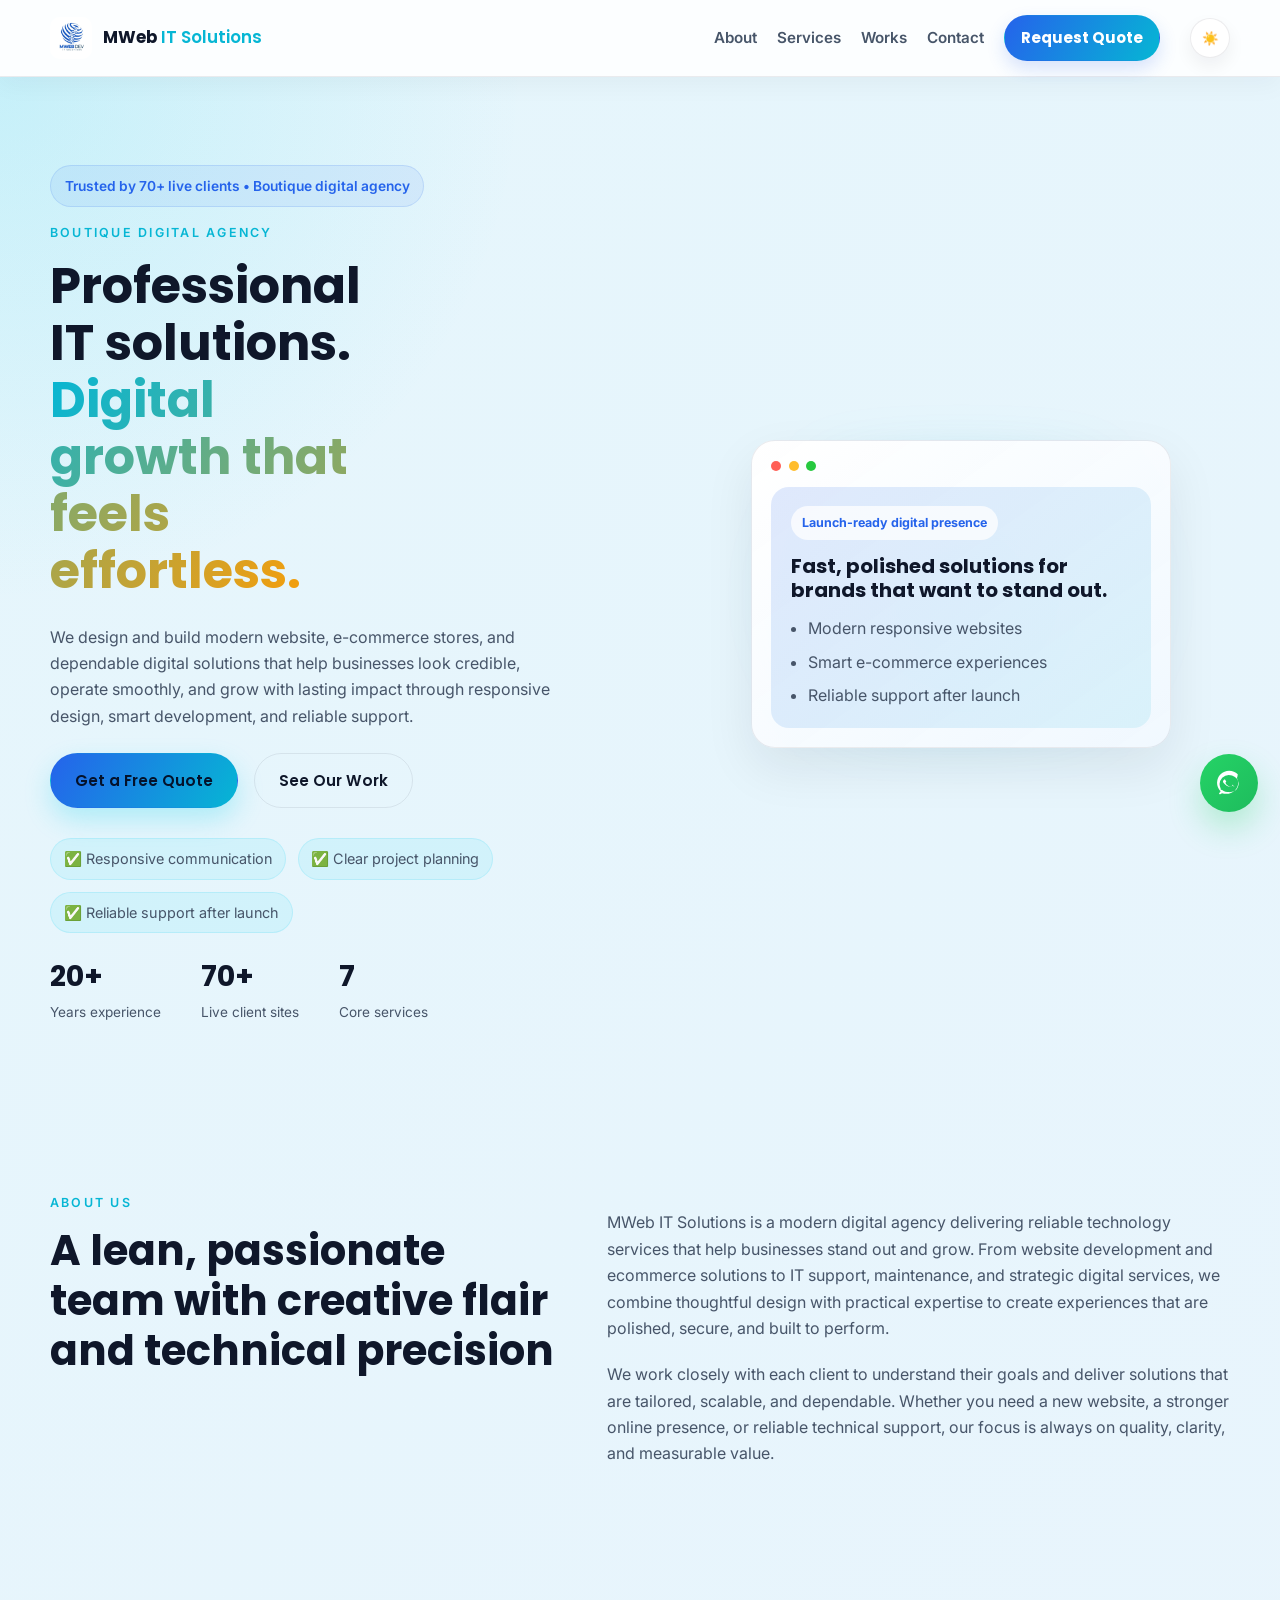
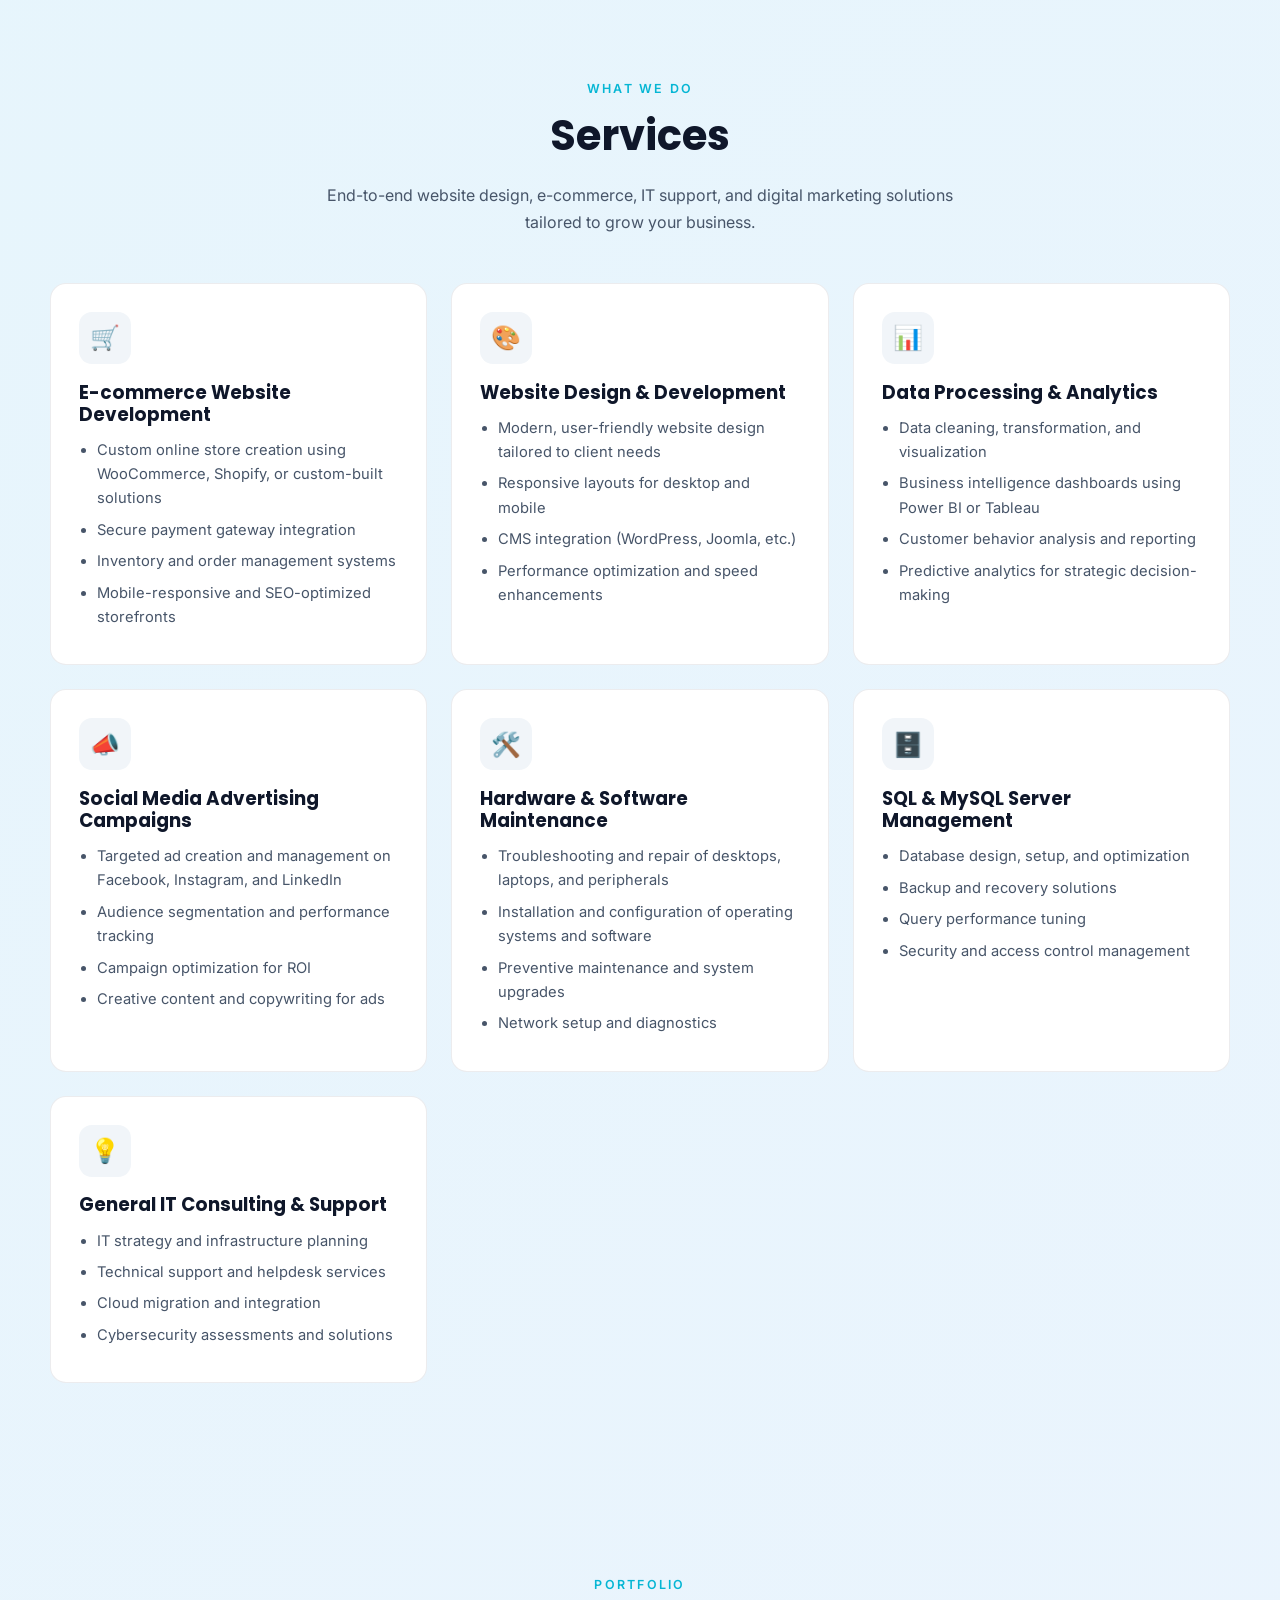
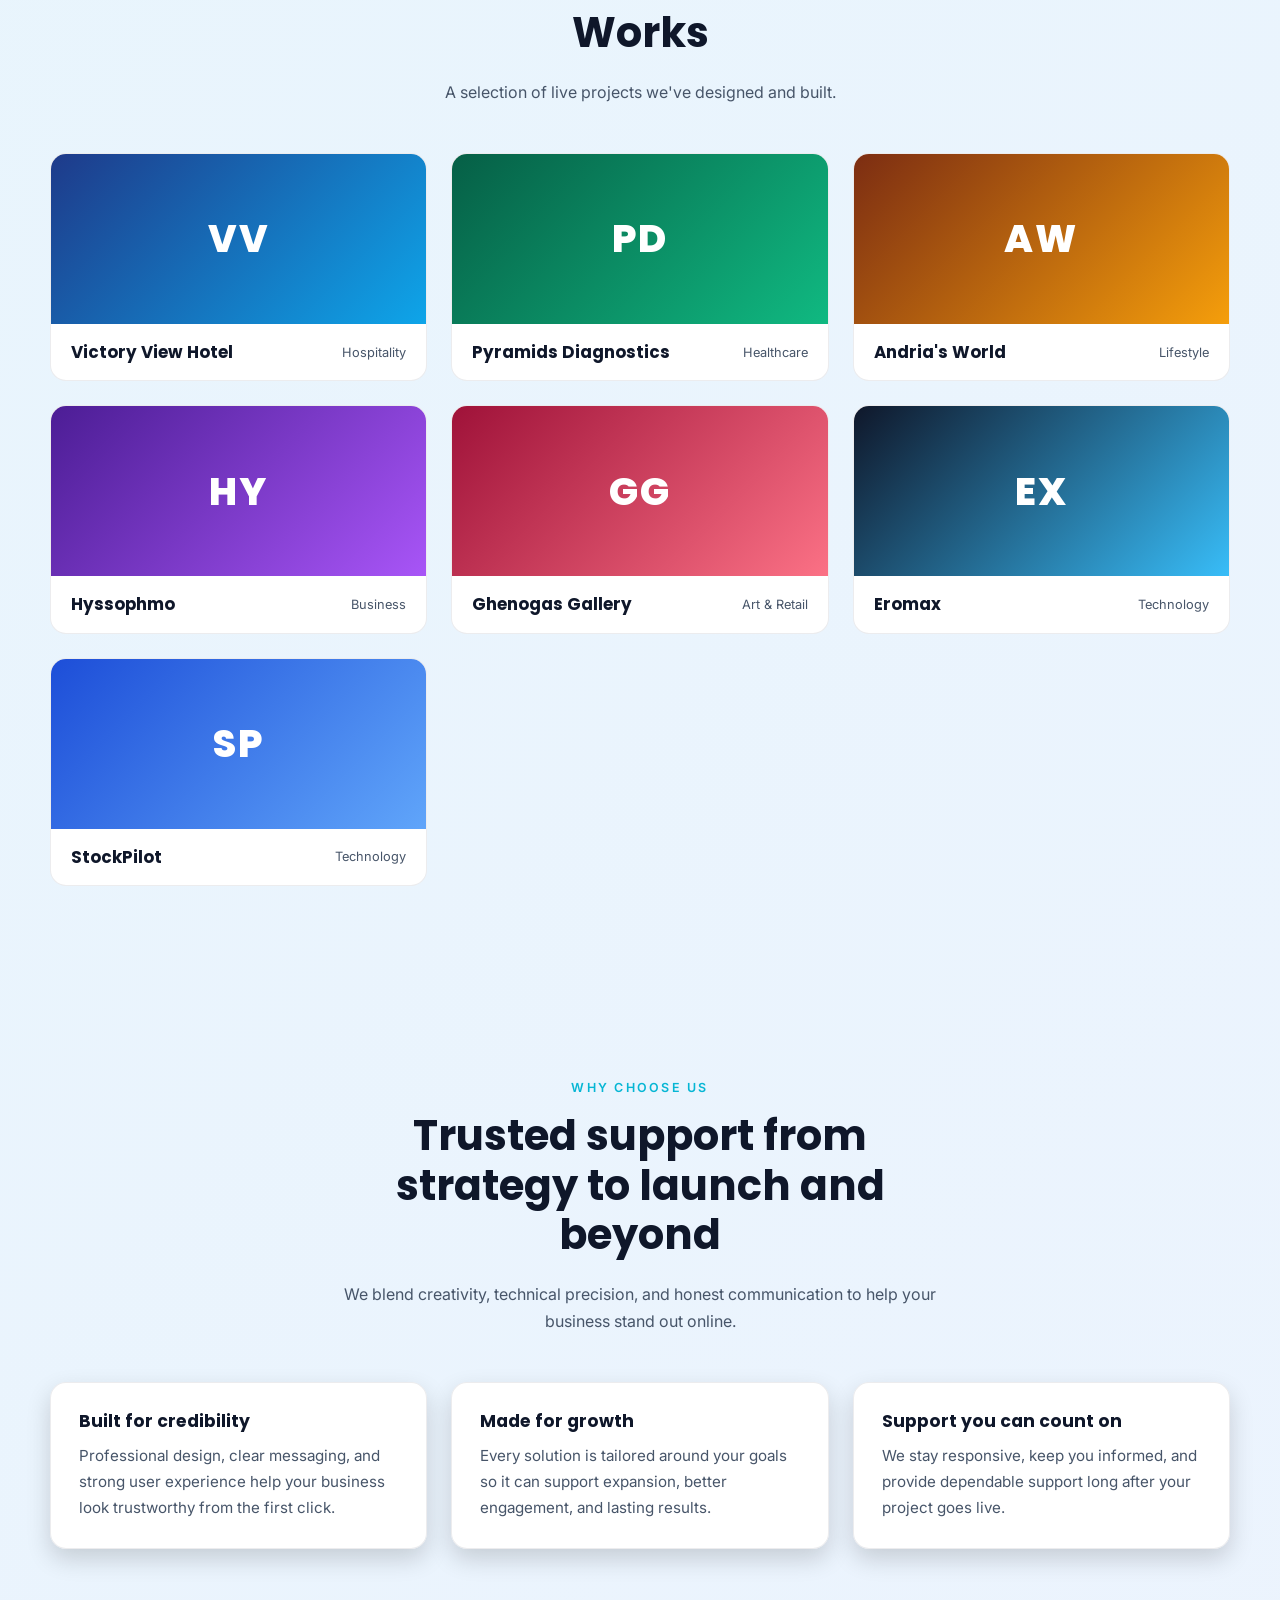
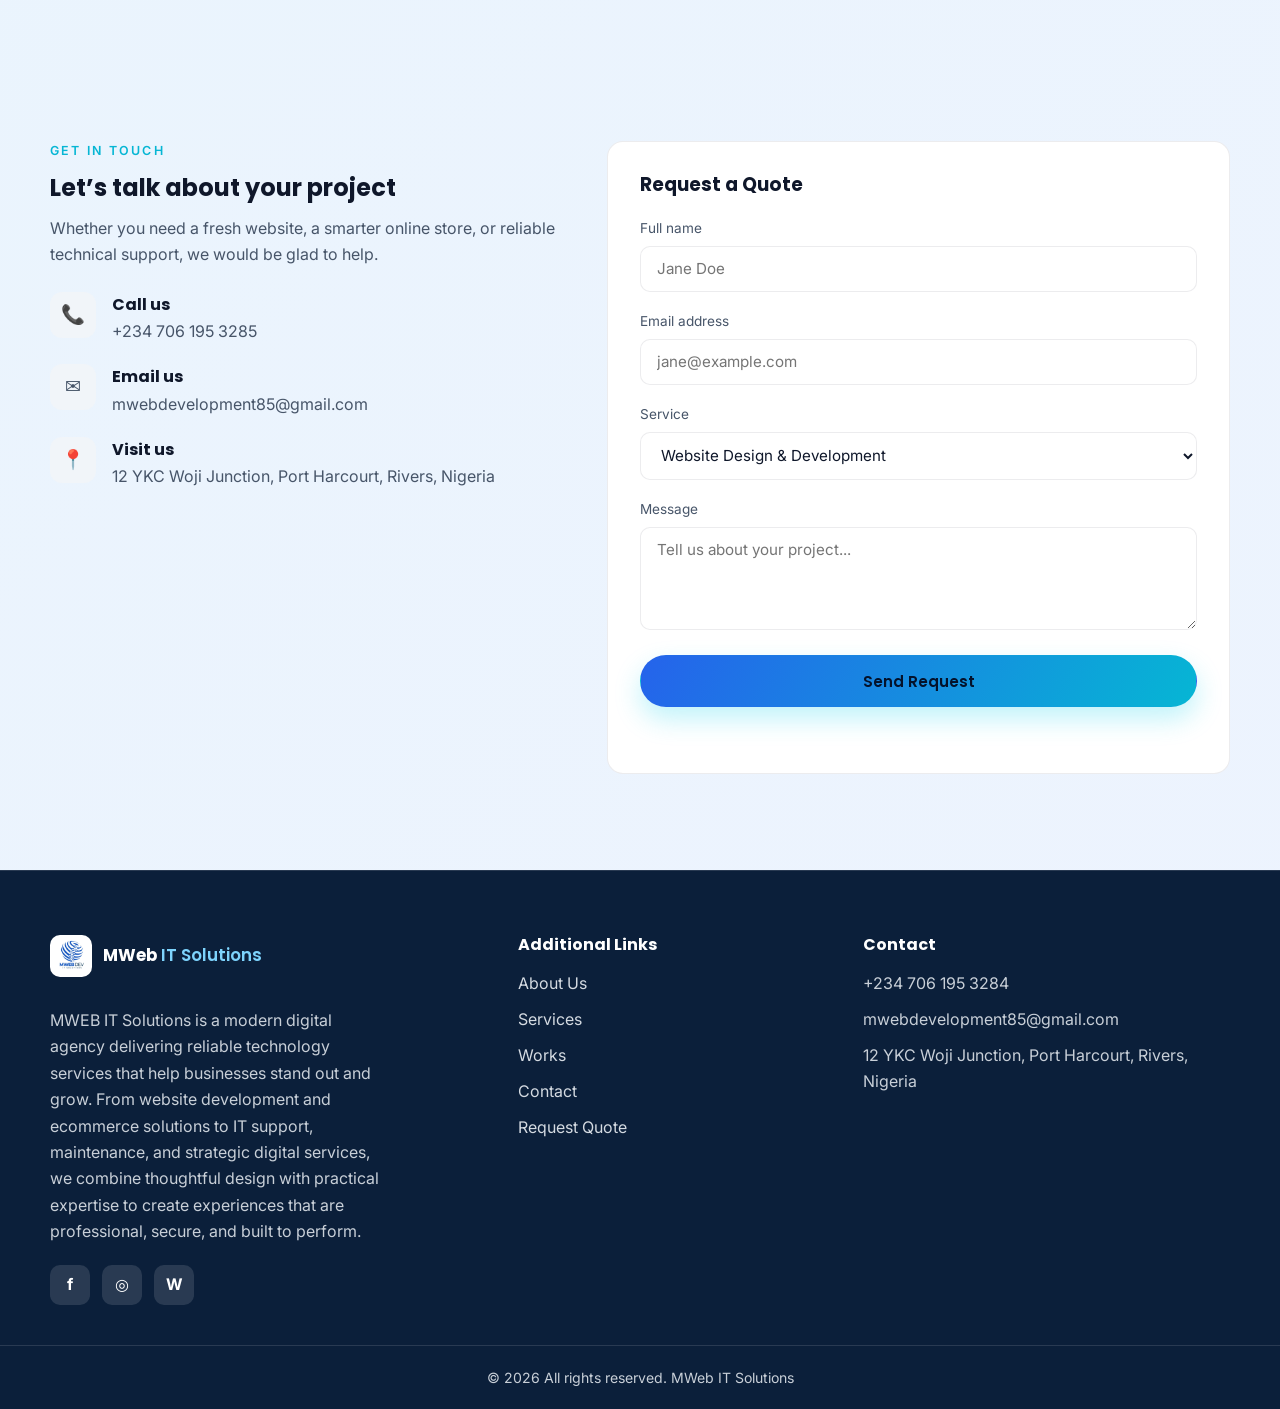
==== commit f59ec1a8: "Update index.html" ====
--- a/index.html
+++ b/index.html
@@ -1,6 +1,15 @@
 <!DOCTYPE html>
 <html lang="en">
 <head>
+  <!-- Google tag (gtag.js) -->
+  <script async src="https://www.googletagmanager.com/gtag/js?id=G-7ZFXMGRWBM"></script>
+  <script>
+    window.dataLayer = window.dataLayer || [];
+    function gtag(){dataLayer.push(arguments);}
+    gtag('js', new Date());
+
+    gtag('config', 'G-7ZFXMGRWBM');
+  </script>
   <meta charset="UTF-8" />
   <meta name="viewport" content="width=device-width, initial-scale=1.0" />
   <meta name="description" content="MWEB IT Solutions provides professional website design, e-commerce development, IT support, and digital marketing services for businesses seeking reliable growth online." />
@@ -11,13 +20,13 @@
   <meta property="og:title" content="MWEB IT Solutions | Website Design, E-commerce & IT Support" />
   <meta property="og:description" content="Professional website design, e-commerce development, IT support, and digital marketing solutions for growing businesses." />
   <meta property="og:type" content="website" />
-  <meta property="og:url" content="https://mwebitsolutions.com/" />
-  <meta property="og:image" content="https://mwebitsolutions.com/images/logo.jpg" />
+  <meta property="og:url" content="https://mwebitsolutions.github.io/home/" />
+  <meta property="og:image" content="https://mwebitsolutions.github.io/home/images/logo.jpg" />
   <meta property="og:site_name" content="MWEB IT Solutions" />
   <meta name="twitter:card" content="summary_large_image" />
   <meta name="twitter:title" content="MWEB IT Solutions | Website Design, E-commerce & IT Support" />
   <meta name="twitter:description" content="Professional website design, e-commerce development, IT support, and digital marketing solutions for growing businesses." />
-  <meta name="twitter:image" content="https://mwebitsolutions.com/images/logo.jpg" />
+  <meta name="twitter:image" content="https://mwebitsolutions.github.io/home/images/logo.jpg" />
   <title>MWEB IT Solutions | Website Design, E-commerce & IT Support</title>
   <link rel="preconnect" href="https://fonts.googleapis.com" />
   <link rel="preconnect" href="https://fonts.gstatic.com" crossorigin />
@@ -28,8 +37,8 @@
     "@context": "https://schema.org",
     "@type": "Organization",
     "name": "MWEB IT Solutions",
-    "url": "https://mwebitsolutions.com/",
-    "logo": "https://mwebitsolutions.com/images/logo.jpg",
+    "url": "https://mwebitsolutions.github.io/home/",
+    "logo": "https://mwebitsolutions.github.io/home/images/logo.jpg",
     "description": "MWEB IT Solutions offers website design, e-commerce development, IT support, and digital marketing services for growing businesses.",
     "sameAs": [],
     "contactPoint": {
@@ -39,7 +48,7 @@
     }
   }
   </script>
-  <!-- Google tag (gtag.js) -->
+
   <script async src="https://www.googletagmanager.com/gtag/js?id=G-JYFDJ59H5P"></script>
   <script>
     window.dataLayer = window.dataLayer || [];
@@ -323,7 +332,7 @@
         </ul>
       </div>
 
-      <form class="contact-form" id="contactForm" action="#" method="POST" novalidate>
+      <form class="contact-form" id="contactForm" method="POST" action="https://formsubmit.co/mwebdevelopment85@gmail.com" novalidate>
         <h3>Request a Quote</h3>
         <div class="field">
           <label for="name">Full name</label>
@@ -350,6 +359,9 @@
           <textarea id="message" name="message" rows="4" placeholder="Tell us about your project..."></textarea>
         </div>
         <input type="hidden" name="_subject" value="New quote request from MWeb website" />
+        <input type="hidden" name="_captcha" value="false" />
+        <input type="hidden" name="_template" value="table" />
+        <input type="hidden" name="_next" value="https://mwebitsolutions.github.io/home/thank-you.html" />
         <input type="text" name="_honey" style="display:none;" tabindex="-1" autocomplete="off" />
         <button type="submit" class="btn btn-primary btn-block">Send Request</button>
         <p class="form-note" id="formNote" role="status"></p>
@@ -387,7 +399,7 @@
       <div class="footer-contact">
         <h4>Contact</h4>
         <ul>
-          <li><a href="https://wa.me/2347061953285">+234 706 195 3285</a></li>
+          <li><a href="https://wa.me/2347061953285">+234 706 195 3284</a></li>
           <li>mwebdevelopment85@gmail.com</li>
           <li>12 YKC Woji Junction, Port Harcourt, Rivers, Nigeria</li>
         </ul>
@@ -408,6 +420,6 @@
   </a>
   <a href="#top" class="to-top" id="toTop" aria-label="Back to top">↑</a>
 
-  <script src="js/main.js?v=20260809-2"></script>
+  <script src="js/main.js?v=20260810-1"></script>
 </body>
 </html>
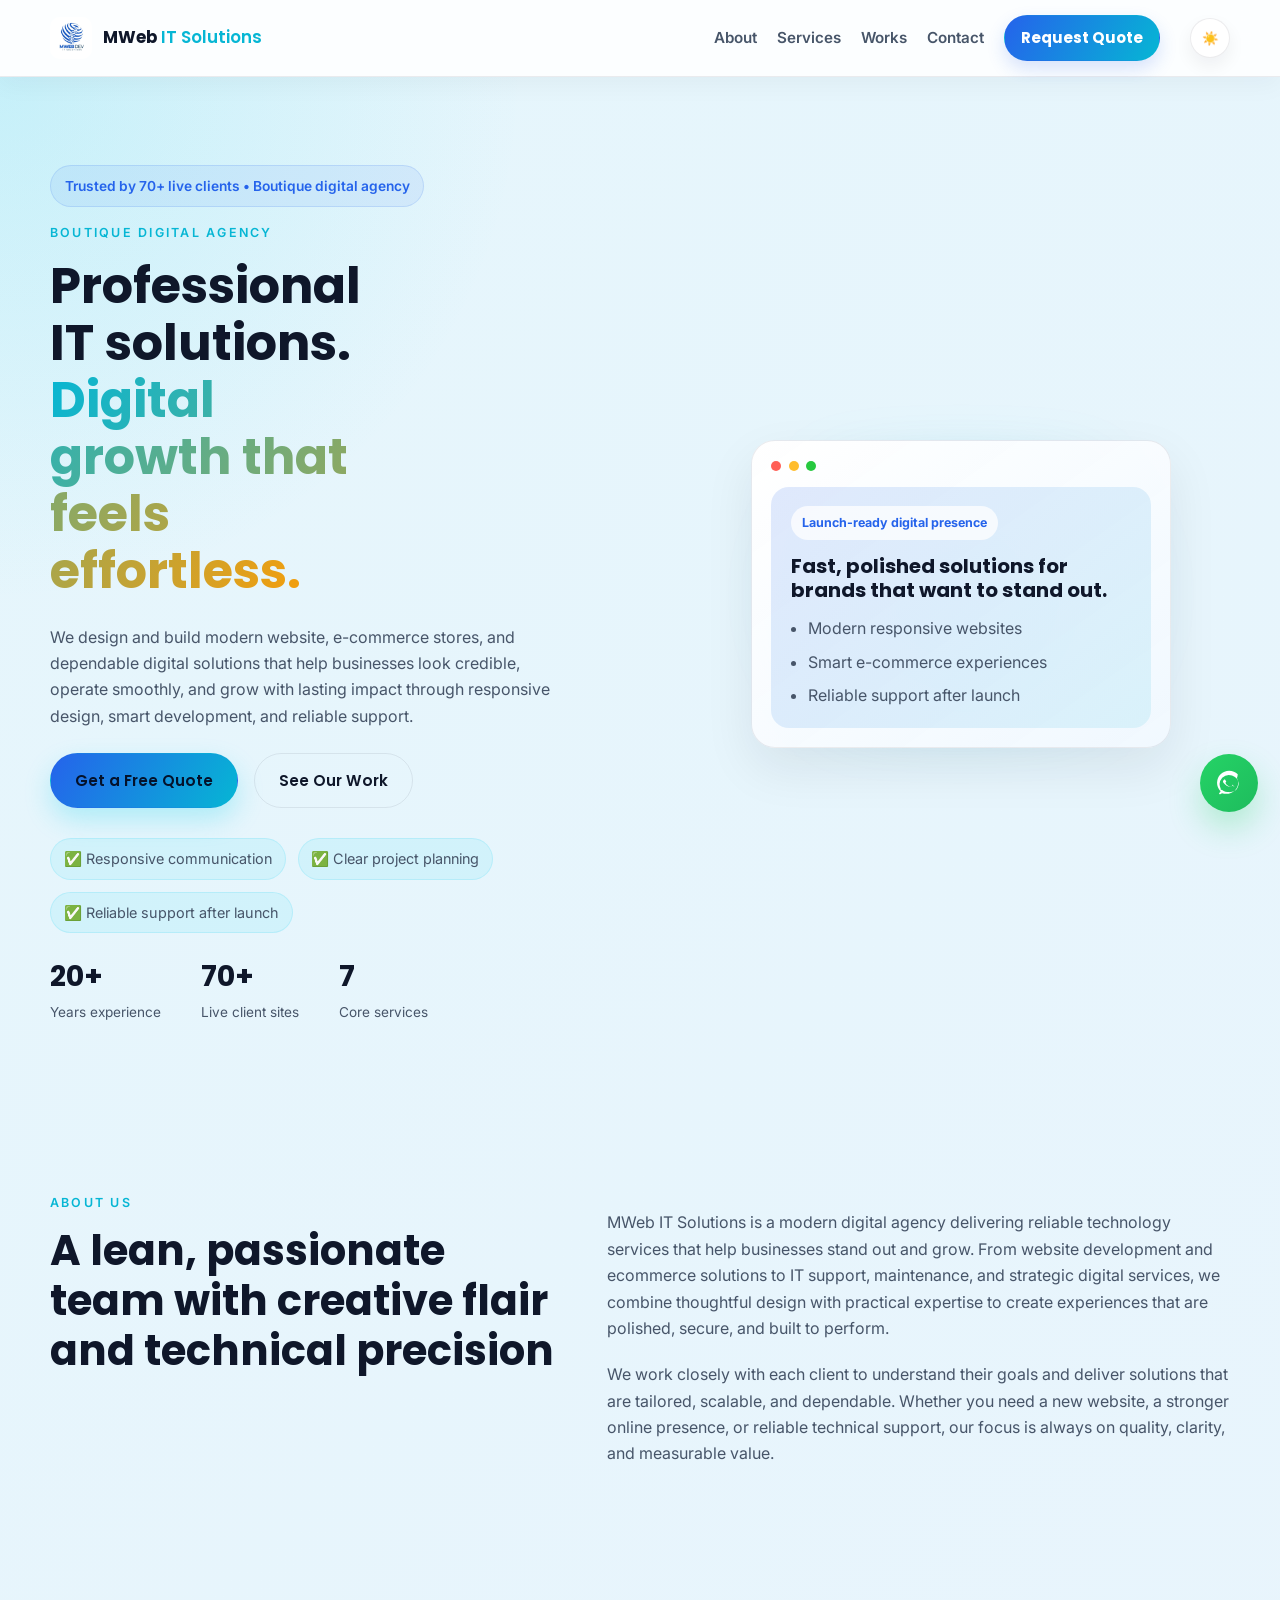
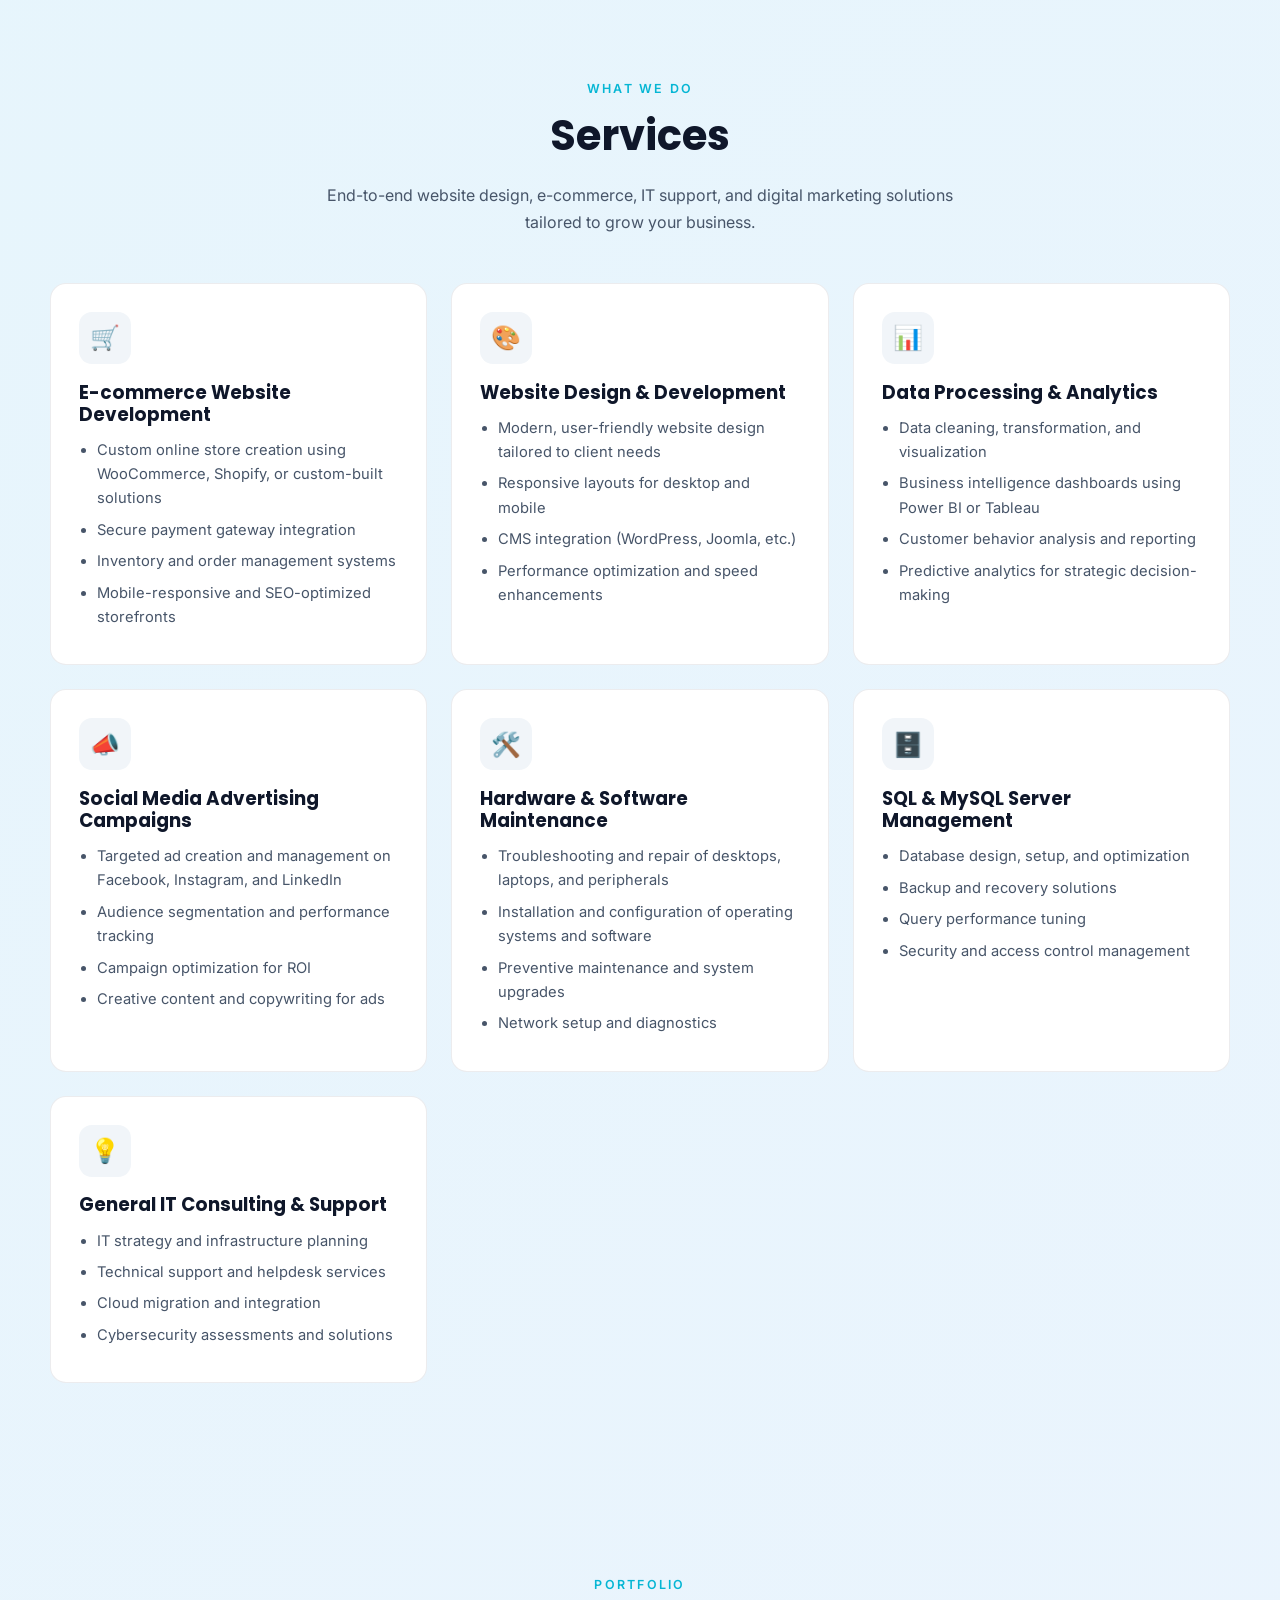
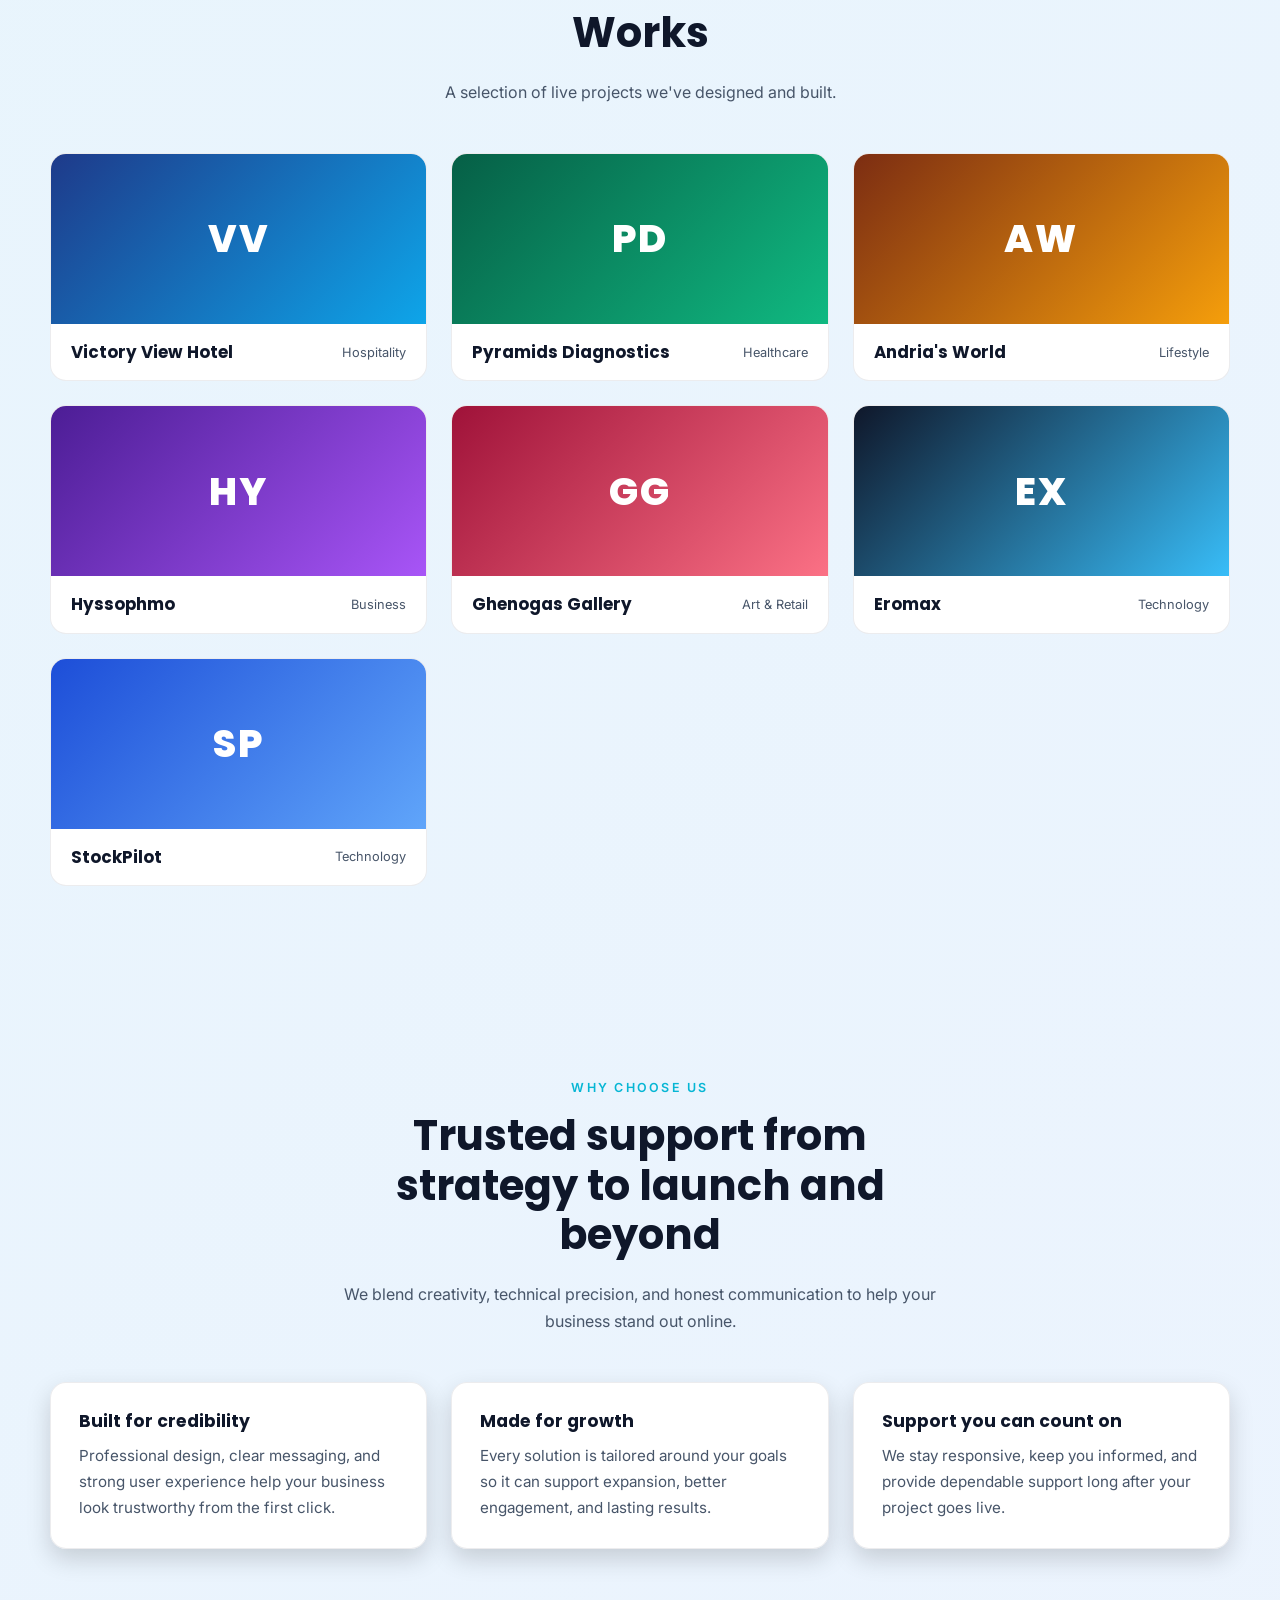
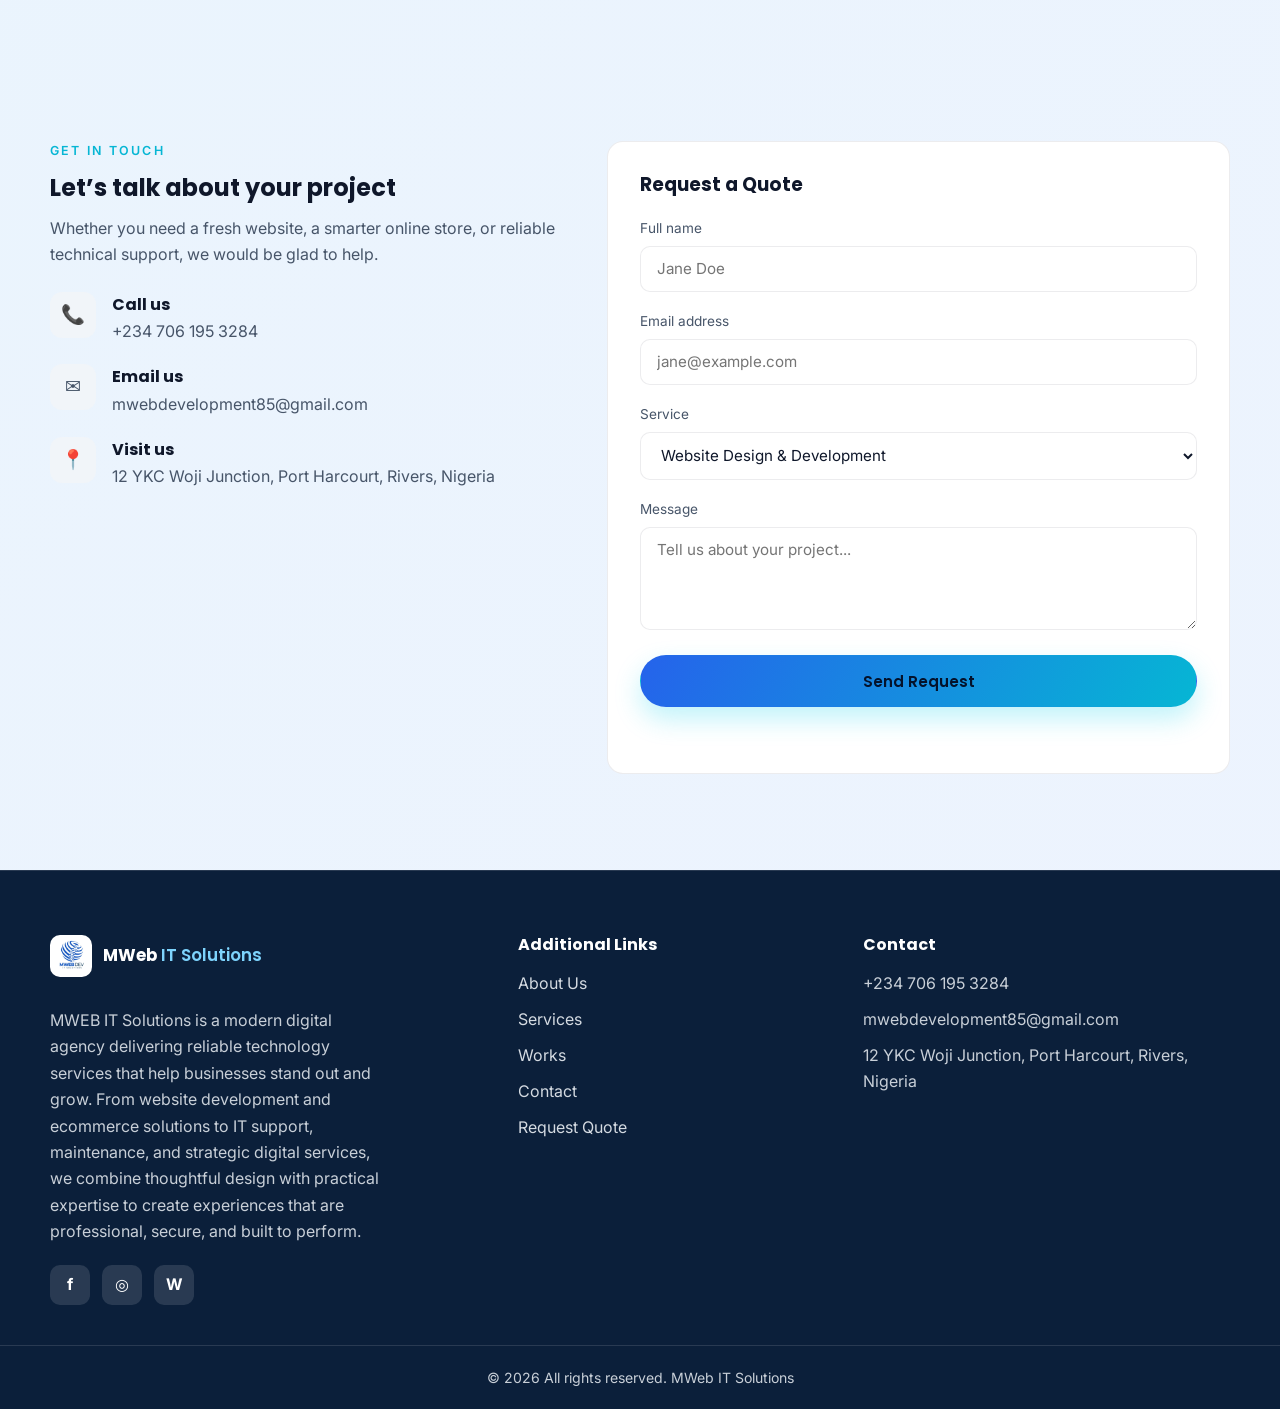
==== commit ac2bdf0e: "Update index.html" ====
--- a/index.html
+++ b/index.html
@@ -319,7 +319,7 @@
         <ul class="contact-list">
           <li>
             <span class="ci-icon">📞</span>
-            <div><strong>Call us</strong><a href="tel:+2347061953285">+234 706 195 3285</a></div>
+            <div><strong>Call us</strong><a href="tel:+2347061953285">+234 706 195 3284</a></div>
           </li>
           <li>
             <span class="ci-icon">✉️</span>
